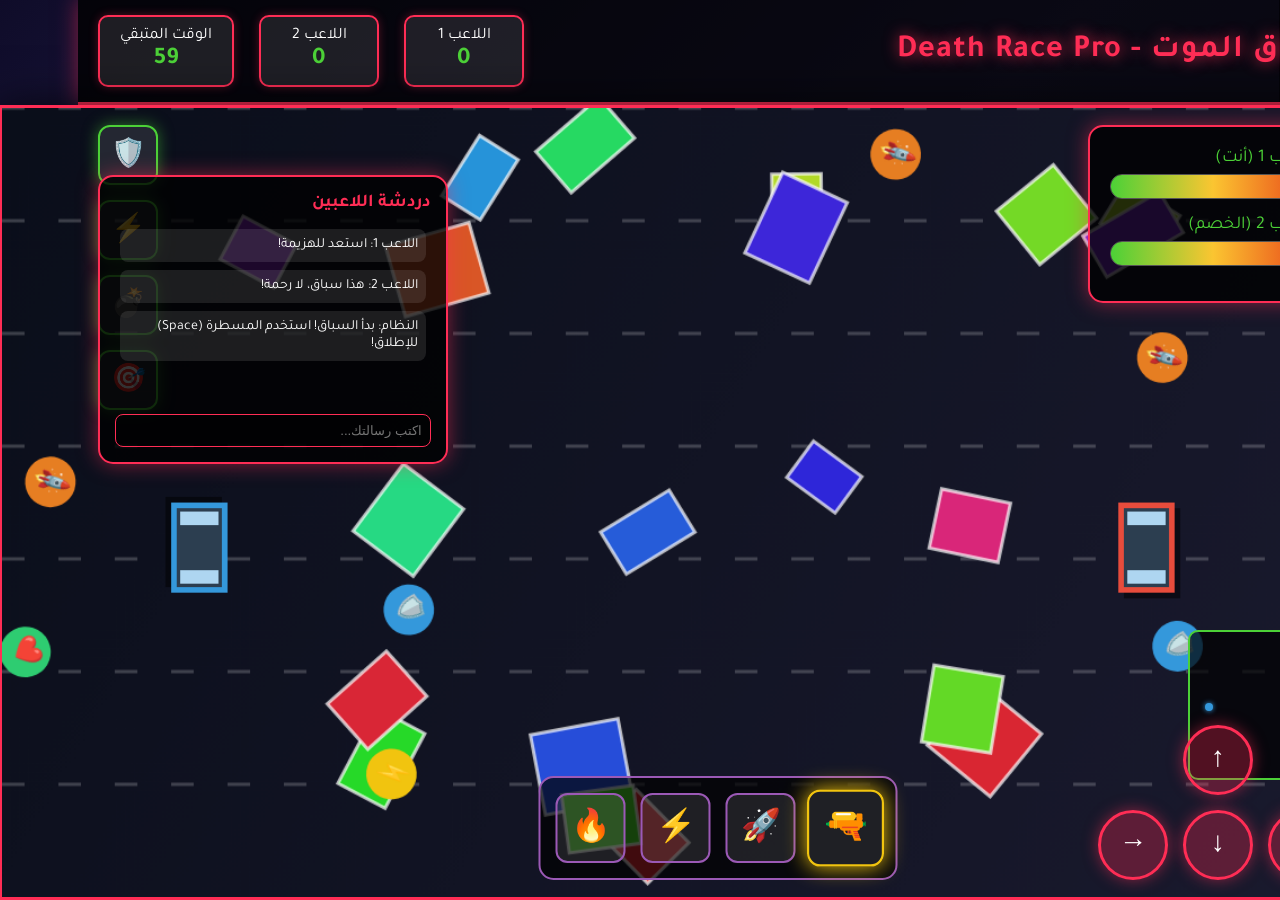
==== index.html @ e4dcbdc9 "Rename ndex.html to index.html" ====
<!DOCTYPE html>
<html lang="ar">
<head>
    <meta charset="UTF-8">
    <meta name="viewport" content="width=device-width, initial-scale=1.0">
    <title>سباق الموت - Death Race Pro</title>
    <link href="https://fonts.font.im/css2?family=Tajawal:wght@400;700&display=swap" rel="stylesheet">
    <style>
        * {
            margin: 0;
            padding: 0;
            box-sizing: border-box;
            direction: rtl;
        }
        
        body {
            font-family: 'Tajawal', sans-serif;
            background: linear-gradient(135deg, #0f0c29, #302b63, #24243e);
            color: #fff;
            overflow: hidden;
            height: 100vh;
            display: flex;
            flex-direction: column;
            user-select: none; /* لمنع تحديد النصوص أثناء اللعب */
        }
        
        .header {
            background: rgba(0, 0, 0, 0.8);
            padding: 15px 20px;
            display: flex;
            justify-content: space-between;
            align-items: center;
            border-bottom: 3px solid #ff2d55;
            box-shadow: 0 0 20px rgba(255, 45, 85, 0.5);
        }
        
        .logo {
            font-size: 32px;
            font-weight: bold;
            color: #ff2d55;
            text-shadow: 0 0 15px rgba(255, 45, 85, 0.8);
            letter-spacing: 1px;
        }
        
        .stats {
            display: flex;
            gap: 25px;
        }
        
        .stat-box {
            background: rgba(255, 255, 255, 0.1);
            padding: 10px 20px;
            border-radius: 10px;
            border: 2px solid #ff2d55;
            box-shadow: 0 0 10px rgba(255, 45, 85, 0.3);
            min-width: 120px;
            text-align: center;
        }
        
        .stat-value {
            font-size: 24px;
            font-weight: bold;
            color: #4cd137;
        }
        
        .game-container {
            display: flex;
            flex: 1;
            position: relative;
        }
        
        #gameCanvas {
            background: #0a0e1a;
            display: block;
            margin: 0 auto;
            box-shadow: 0 0 40px rgba(0, 0, 0, 0.7);
            border: 3px solid #ff2d55;
        }
        
        .controls {
            position: absolute;
            bottom: 20px;
            right: 20px;
            display: flex;
            gap: 15px;
            flex-direction: column;
            z-index: 10;
        }
        
        .control-row {
            display: flex;
            gap: 15px;
            justify-content: center;
        }
        
        .control-btn {
            width: 70px;
            height: 70px;
            border-radius: 50%;
            background: rgba(255, 45, 85, 0.3);
            border: 3px solid #ff2d55;
            color: white;
            font-size: 28px;
            display: flex;
            align-items: center;
            justify-content: center;
            cursor: pointer;
            transition: all 0.2s;
            box-shadow: 0 0 15px rgba(255, 45, 85, 0.5);
        }
        
        .control-btn:active, .control-btn.active {
            transform: scale(0.9);
            background: rgba(255, 45, 85, 0.6);
            box-shadow: 0 0 20px #ff2d55;
        }
        
        .power-ups {
            position: absolute;
            top: 20px;
            left: 20px;
            display: flex;
            flex-direction: column;
            gap: 15px;
        }
        
        .power-up-item {
            width: 60px;
            height: 60px;
            border-radius: 12px;
            background: rgba(255, 255, 255, 0.1);
            border: 2px solid #4cd137;
            display: flex;
            align-items: center;
            justify-content: center;
            font-size: 28px;
            box-shadow: 0 0 15px rgba(76, 209, 55, 0.5);
        }
        
        .chat {
            position: absolute;
            top: 70px;
            left: 20px;
            width: 350px;
            background: rgba(0, 0, 0, 0.8);
            border-radius: 15px;
            border: 2px solid #ff2d55;
            padding: 15px;
            box-shadow: 0 0 20px rgba(255, 45, 85, 0.5);
        }
        
        .chat-header {
            font-weight: bold;
            margin-bottom: 10px;
            color: #ff2d55;
            font-size: 18px;
        }
        
        .messages {
            height: 180px;
            overflow-y: auto;
            padding: 5px;
        }
        
        .message {
            margin-bottom: 8px;
            padding: 8px;
            background: rgba(255, 255, 255, 0.1);
            border-radius: 8px;
            font-size: 14px;
        }
        
        .hud {
            position: absolute;
            top: 20px;
            right: 20px;
            background: rgba(0, 0, 0, 0.8);
            border: 2px solid #ff2d55;
            border-radius: 15px;
            padding: 20px;
            width: 250px;
            box-shadow: 0 0 20px rgba(255, 45, 85, 0.5);
        }
        
        .player-hud {
            margin-bottom: 15px;
        }
        
        .player-name {
            font-size: 18px;
            margin-bottom: 5px;
            color: #4cd137;
        }
        
        .health-bar {
            width: 100%;
            height: 25px;
            background: #333;
            border-radius: 12px;
            overflow: hidden;
            margin-top: 5px;
            border: 1px solid #555;
        }
        
        .health-fill {
            height: 100%;
            background: linear-gradient(90deg, #4cd137, #fbc531, #e84118);
            transition: width 0.4s;
        }
        
        .weapon-selector {
            position: absolute;
            bottom: 20px;
            left: 50%;
            transform: translateX(-50%);
            display: flex;
            gap: 15px;
            background: rgba(0, 0, 0, 0.7);
            padding: 15px;
            border-radius: 15px;
            border: 2px solid #9b59b6;
        }
        
        .weapon-option {
            width: 70px;
            height: 70px;
            border-radius: 12px;
            background: rgba(255, 255, 255, 0.1);
            border: 2px solid #9b59b6;
            display: flex;
            align-items: center;
            justify-content: center;
            font-size: 32px;
            cursor: pointer;
            transition: all 0.3s;
        }
        
        .weapon-option.active {
            border-color: #f1c40f;
            box-shadow: 0 0 20px #f1c40f;
            transform: scale(1.1);
        }
        
        .weapon-option:hover {
            background: rgba(155, 89, 182, 0.3);
        }
        
        .game-over {
            position: absolute;
            top: 0;
            left: 0;
            width: 100%;
            height: 100%;
            background: rgba(0, 0, 0, 0.9);
            display: flex;
            flex-direction: column;
            align-items: center;
            justify-content: center;
            z-index: 100;
            display: none;
        }
        
        .game-over h2 {
            font-size: 60px;
            color: #ff2d55;
            margin-bottom: 20px;
            text-shadow: 0 0 20px rgba(255, 45, 85, 0.8);
        }
        
        .final-stats {
            background: rgba(255, 255, 255, 0.1);
            padding: 20px;
            border-radius: 15px;
            margin-bottom: 30px;
            text-align: center;
            border: 2px solid #ff2d55;
        }
        
        .restart-btn {
            padding: 18px 40px;
            background: linear-gradient(45deg, #ff2d55, #ff6b9d);
            border: none;
            border-radius: 12px;
            color: white;
            font-size: 20px;
            font-weight: bold;
            cursor: pointer;
            transition: all 0.3s;
            box-shadow: 0 0 20px rgba(255, 45, 85, 0.7);
        }
        
        .restart-btn:hover {
            transform: scale(1.05);
            box-shadow: 0 0 30px rgba(255, 45, 85, 1);
        }
        
        .minimap {
            position: absolute;
            bottom: 120px;
            right: 20px;
            width: 150px;
            height: 150px;
            background: rgba(0, 0, 0, 0.7);
            border: 2px solid #4cd137;
            border-radius: 10px;
            overflow: hidden;
        }
        
        .minimap-player {
            position: absolute;
            width: 8px;
            height: 8px;
            border-radius: 50%;
            transform: translate(-50%, -50%);
        }
        
        .player1-minimap {
            background: #3498db;
            box-shadow: 0 0 5px #3498db;
        }
        
        .player2-minimap {
            background: #e74c3c;
            box-shadow: 0 0 5px #e74c3c;
        }
        
        .notification {
            position: absolute;
            top: 50%;
            left: 50%;
            transform: translate(-50%, -50%);
            background: rgba(0, 0, 0, 0.8);
            padding: 20px 40px;
            border-radius: 15px;
            border: 2px solid #4cd137;
            font-size: 24px;
            color: #4cd137;
            display: none;
            z-index: 50;
            box-shadow: 0 0 30px rgba(76, 209, 55, 0.7);
        }
    </style>
</head>
<body>
    <div class="header">
        <div class="logo">سباق الموت - Death Race Pro</div>
        <div class="stats">
            <div class="stat-box">
                <div>اللاعب 1</div>
                <div class="stat-value" id="player1Score">0</div>
            </div>
            <div class="stat-box">
                <div>اللاعب 2</div>
                <div class="stat-value" id="player2Score">0</div>
            </div>
            <div class="stat-box">
                <div>الوقت المتبقي</div>
                <div class="stat-value" id="timer">60</div>
            </div>
        </div>
    </div>
    
    <div class="game-container">
        <canvas id="gameCanvas" width="1200" height="700"></canvas>
        
        <div class="controls">
            <div class="control-row">
                <div class="control-btn" id="upBtn">↑</div>
            </div>
            <div class="control-row">
                <div class="control-btn" id="leftBtn">←</div>
                <div class="control-btn" id="downBtn">↓</div>
                <div class="control-btn" id="rightBtn">→</div>
            </div>
        </div>
        
        <div class="power-ups">
            <div class="power-up-item">🛡️</div>
            <div class="power-up-item">⚡</div>
            <div class="power-up-item">💣</div>
            <div class="power-up-item">🎯</div>
        </div>
        
        <div class="chat">
            <div class="chat-header">دردشة اللاعبين</div>
            <div class="messages" id="chatMessages">
                <div class="message">اللاعب 1: استعد للهزيمة!</div>
                <div class="message">اللاعب 2: هذا سباق، لا رحمة!</div>
                <div class="message">النظام: بدأ السباق! استخدم المسطرة (Space) للإطلاق!</div>
            </div>
            <input type="text" id="chatInput" placeholder="اكتب رسالتك..." style="width: 100%; padding: 8px; margin-top: 10px; border-radius: 8px; border: 1px solid #ff2d55; background: rgba(0,0,0,0.5); color: white;">
        </div>
        
        <div class="hud">
            <div class="player-hud">
                <div class="player-name">اللاعب 1 (أنت)</div>
                <div class="health-bar">
                    <div class="health-fill" id="player1Health" style="width: 100%;"></div>
                </div>
            </div>
            <div class="player-hud">
                <div class="player-name">اللاعب 2 (الخصم)</div>
                <div class="health-bar">
                    <div class="health-fill" id="player2Health" style="width: 100%;"></div>
                </div>
            </div>
        </div>
        
        <div class="minimap">
            <div class="minimap-player player1-minimap" id="minimapPlayer1"></div>
            <div class="minimap-player player2-minimap" id="minimapPlayer2"></div>
        </div>
        
        <div class="weapon-selector">
            <div class="weapon-option active" data-weapon="machinegun" title="رشاش">🔫</div>
            <div class="weapon-option" data-weapon="missile" title="صاروخ">🚀</div>
            <div class="weapon-option" data-weapon="laser" title="ليزر">⚡</div>
            <div class="weapon-option" data-weapon="flamethrower" title="قاذف لهب">🔥</div>
        </div>
        
        <div class="game-over" id="gameOverScreen">
            <h2 id="winnerText">انتهى السباق!</h2>
            <div class="final-stats">
                <p>النتيجة النهائية: <span id="finalScore">0-0</span></p>
            </div>
            <button class="restart-btn" id="restartBtn">إعادة اللعبة</button>
        </div>
        
        <div class="notification" id="notification"></div>
    </div>

    <script>
        // Game variables
        const canvas = document.getElementById('gameCanvas');
        const ctx = canvas.getContext('2d');
        const player1ScoreEl = document.getElementById('player1Score');
        const player2ScoreEl = document.getElementById('player2Score');
        const timerEl = document.getElementById('timer');
        const player1HealthEl = document.getElementById('player1Health');
        const player2HealthEl = document.getElementById('player2Health');
        const gameOverScreen = document.getElementById('gameOverScreen');
        const winnerText = document.getElementById('winnerText');
        const finalScore = document.getElementById('finalScore');
        const restartBtn = document.getElementById('restartBtn');
        const notification = document.getElementById('notification');
        const chatInput = document.getElementById('chatInput');
        
        // Minimap elements
        const minimapPlayer1 = document.getElementById('minimapPlayer1');
        const minimapPlayer2 = document.getElementById('minimapPlayer2');
        
        // Game state
        let gameRunning = true;
        let gameTime = 60;
        let keys = {};
        
        let player1 = {
            x: 150,
            y: 350,
            width: 50,
            height: 80,
            speed: 6,
            health: 100,
            score: 0,
            color: '#3498db',
            angle: 0,
            weapons: ['machinegun', 'missile', 'laser', 'flamethrower'],
            currentWeapon: 'machinegun',
            armor: 0,
            shield: false,
            lastShot: 0
        };
        
        let player2 = {
            x: 1000,
            y: 350,
            width: 50,
            height: 80,
            speed: 5,
            health: 100,
            score: 0,
            color: '#e74c3c',
            angle: Math.PI,
            weapons: ['machinegun', 'laser'],
            currentWeapon: 'machinegun',
            armor: 0,
            shield: false,
            lastShot: 0
        };
        
        let obstacles = [];
        let powerUps = [];
        let weapons = [];
        let explosions = [];
        let particles = [];
        
        // Initialize game
        function initGame() {
            // Create obstacles
            for (let i = 0; i < 20; i++) {
                obstacles.push({
                    x: 200 + Math.random() * (canvas.width - 400),
                    y: Math.random() * (canvas.height - 60),
                    width: 40 + Math.random() * 40,
                    height: 40 + Math.random() * 40,
                    color: `hsl(${Math.random() * 360}, 70%, 50%)`,
                    rotation: 0,
                    spinSpeed: (Math.random() - 0.5) * 0.1
                });
            }
            
            // Create power-ups
            for (let i = 0; i < 8; i++) {
                powerUps.push({
                    x: Math.random() * (canvas.width - 40),
                    y: Math.random() * (canvas.height - 40),
                    width: 40,
                    height: 40,
                    type: ['health', 'speed', 'shield', 'weapon', 'armor', 'boost'][Math.floor(Math.random() * 6)],
                    rotation: 0,
                    pulse: 0
                });
            }
            
            // Set power-ups colors based on type
            powerUps.forEach(pu => {
                const colors = { 
                    health: '#2ecc71', speed: '#f1c40f', shield: '#3498db', 
                    weapon: '#9b59b6', armor: '#7f8c8d', boost: '#e67e22'
                };
                pu.color = colors[pu.type];
            });
            
            // Start game timer
            const timer = setInterval(() => {
                if (!gameRunning) {
                    clearInterval(timer);
                    return;
                }
                
                gameTime--;
                timerEl.textContent = gameTime;
                
                if (gameTime <= 0) {
                    endGame();
                }
            }, 1000);
            
            gameLoop();
        }
        
        function drawCar(car) {
            ctx.save();
            ctx.translate(car.x + car.width/2, car.y + car.height/2);
            ctx.rotate(car.angle);
            
            // Car shadow
            ctx.fillStyle = 'rgba(0, 0, 0, 0.5)';
            ctx.fillRect(-car.width/2 - 5, -car.height/2 - 5, car.width, car.height);
            
            // Car body
            ctx.fillStyle = car.color;
            ctx.fillRect(-car.width/2, -car.height/2, car.width, car.height);
            
            // Car details
            ctx.fillStyle = '#2c3e50';
            ctx.fillRect(-car.width/2 + 5, -car.height/2 + 5, car.width - 10, car.height - 10);
            
            // Windows
            ctx.fillStyle = '#aed6f1';
            ctx.fillRect(-car.width/2 + 8, -car.height/2 + 8, car.width - 16, 12);
            ctx.fillRect(-car.width/2 + 8, car.height/2 - 20, car.width - 16, 12);
            
            // Shield effect
            if (car.shield) {
                ctx.strokeStyle = 'rgba(52, 152, 219, 0.8)';
                ctx.lineWidth = 4;
                ctx.beginPath();
                ctx.arc(0, 0, car.height * 0.7, 0, Math.PI * 2);
                ctx.stroke();
            }
            
            ctx.restore();
        }
        
        function drawObstacle(obs) {
            ctx.save();
            ctx.translate(obs.x + obs.width/2, obs.y + obs.height/2);
            ctx.rotate(obs.rotation);
            ctx.fillStyle = obs.color;
            ctx.fillRect(-obs.width/2, -obs.height/2, obs.width, obs.height);
            ctx.strokeStyle = 'rgba(255, 255, 255, 0.7)';
            ctx.lineWidth = 3;
            ctx.strokeRect(-obs.width/2, -obs.height/2, obs.width, obs.height);
            ctx.restore();
            obs.rotation += obs.spinSpeed;
        }
        
        function drawPowerUp(pu) {
            ctx.save();
            ctx.translate(pu.x + pu.width/2, pu.y + pu.height/2);
            ctx.rotate(pu.rotation);
            pu.rotation += 0.05;
            
            const pulseScale = 1 + Math.sin(pu.pulse) * 0.15;
            pu.pulse += 0.1;
            ctx.scale(pulseScale, pulseScale);
            
            ctx.fillStyle = pu.color;
            ctx.beginPath();
            ctx.arc(0, 0, pu.width/2, 0, Math.PI * 2);
            ctx.fill();
            
            ctx.font = '20px Arial';
            ctx.textAlign = 'center';
            ctx.textBaseline = 'middle';
            ctx.fillStyle = 'white';
            
            const icons = {
                health: '❤️', speed: '⚡', shield: '🛡️', 
                weapon: '🔫', armor: '🛡', boost: '🚀'
            };
            ctx.fillText(icons[pu.type], 0, 0);
            
            ctx.restore();
        }
        
        function drawWeapon(wep) {
            ctx.fillStyle = wep.color;
            ctx.fillRect(wep.x, wep.y, wep.width, wep.height);
            ctx.shadowColor = wep.color;
            ctx.shadowBlur = 10;
            ctx.fillRect(wep.x, wep.y, wep.width, wep.height);
            ctx.shadowBlur = 0;
        }
        
        function drawExplosion(exp) {
            ctx.fillStyle = exp.color;
            ctx.globalAlpha = exp.alpha;
            ctx.beginPath();
            ctx.arc(exp.x, exp.y, exp.radius, 0, Math.PI * 2);
            ctx.fill();
            ctx.globalAlpha = 1;
        }
        
        function drawParticle(p) {
            ctx.fillStyle = p.color;
            ctx.globalAlpha = p.alpha;
            ctx.beginPath();
            ctx.arc(p.x, p.y, p.size, 0, Math.PI * 2);
            ctx.fill();
            ctx.globalAlpha = 1;
        }
        
        function drawBackground() {
            const gradient = ctx.createLinearGradient(0, 0, canvas.width, canvas.height);
            gradient.addColorStop(0, '#0a0e1a');
            gradient.addColorStop(1, '#1a1a2e');
            ctx.fillStyle = gradient;
            ctx.fillRect(0, 0, canvas.width, canvas.height);
            
            ctx.strokeStyle = 'rgba(255, 255, 255, 0.2)';
            ctx.lineWidth = 3;
            ctx.setLineDash([20, 30]);
            for (let y = 0; y < canvas.height; y += 100) {
                ctx.beginPath();
                ctx.moveTo(0, y);
                ctx.lineTo(canvas.width, y);
                ctx.stroke();
            }
            ctx.setLineDash([]);
        }
        
        function update() {
            if (!gameRunning) return;
            
            // Player 1 Movement
            if (keys['ArrowUp'] && player1.y > 0) player1.y -= player1.speed;
            if (keys['ArrowDown'] && player1.y < canvas.height - player1.height) player1.y += player1.speed;
            if (keys['ArrowLeft'] && player1.x > 0) {
                player1.x -= player1.speed;
                player1.angle = -Math.PI / 2;
            }
            if (keys['ArrowRight'] && player1.x < canvas.width - player1.width) {
                player1.x += player1.speed;
                player1.angle = Math.PI / 2;
            }
            // Reset angle if moving vertically
            if ((keys['ArrowUp'] || keys['ArrowDown']) && !keys['ArrowLeft'] && !keys['ArrowRight']) {
                player1.angle = keys['ArrowDown'] ? Math.PI : 0;
            }
            
            // Player 2 (Simple AI)
            if (Math.random() > 0.6) {
                if (player2.y < player1.y && player2.y < canvas.height - player2.height) { player2.y += player2.speed; player2.angle = Math.PI; }
                else if (player2.y > player1.y && player2.y > 0) { player2.y -= player2.speed; player2.angle = 0; }
            }
            if (Math.random() > 0.7) {
                if (player2.x < player1.x && player2.x < canvas.width - player2.width) player2.x += player2.speed;
                else if (player2.x > player1.x && player2.x > 0) player2.x -= player2.speed;
            }
            
            // AI Shooting
            if (Math.random() > 0.96) shoot(player2, player1);
            
            // Check Obstacles
            for (const obs of obstacles) {
                if (checkCollision(player1, obs)) {
                    player1.health -= 0.5;
                    createExplosion(player1.x + player1.width/2, player1.y + player1.height/2, '#e74c3c');
                }
                if (checkCollision(player2, obs)) {
                    player2.health -= 0.5;
                }
            }
            
            // Power-ups collection
            for (let i = powerUps.length - 1; i >= 0; i--) {
                const pu = powerUps[i];
                if (checkCollision(player1, pu)) {
                    applyPowerUp(player1, pu);
                    showNotification(`حصلت على ${pu.type}!`);
                    powerUps.splice(i, 1);
                } else if (checkCollision(player2, pu)) {
                    applyPowerUp(player2, pu);
                    powerUps.splice(i, 1);
                }
            }
            
            // Weapons Update
            for (let i = weapons.length - 1; i >= 0; i--) {
                const wep = weapons[i];
                wep.x += wep.speedX;
                wep.y += wep.speedY;
                
                if (wep.x < 0 || wep.x > canvas.width || wep.y < 0 || wep.y > canvas.height) {
                    weapons.splice(i, 1);
                    continue;
                }
                
                // التأكد من أن اللاعب لا يضرب نفسه
                if (wep.owner !== player1 && checkCollisionWeapon(wep, player1)) {
                    if (!player1.shield) player1.health -= wep.damage;
                    createExplosion(wep.x, wep.y, '#f39c12');
                    weapons.splice(i, 1);
                    continue;
                }
                
                if (wep.owner !== player2 && checkCollisionWeapon(wep, player2)) {
                    if (!player2.shield) player2.health -= wep.damage;
                    createExplosion(wep.x, wep.y, '#f39c12');
                    player1.score += 10;
                    weapons.splice(i, 1);
                    continue;
                }
            }
            
            // Update Explosions & Particles
            for (let i = explosions.length - 1; i >= 0; i--) {
                explosions[i].radius += 1.5;
                explosions[i].alpha -= 0.05;
                if (explosions[i].alpha <= 0) explosions.splice(i, 1);
            }
            
            for (let i = particles.length - 1; i >= 0; i--) {
                particles[i].x += particles[i].vx;
                particles[i].y += particles[i].vy;
                particles[i].alpha -= 0.03;
                if (particles[i].alpha <= 0) particles.splice(i, 1);
            }
            
            // Update UI
            player1ScoreEl.textContent = player1.score;
            player2ScoreEl.textContent = player2.score;
            
            // حماية من نزول الدم تحت الصفر
            player1HealthEl.style.width = `${Math.max(0, player1.health)}%`;
            player2HealthEl.style.width = `${Math.max(0, player2.health)}%`;
            
            // Minimap Update
            minimapPlayer1.style.left = `${(player1.x / canvas.width) * 150}px`;
            minimapPlayer1.style.top = `${(player1.y / canvas.height) * 150}px`;
            minimapPlayer2.style.left = `${(player2.x / canvas.width) * 150}px`;
            minimapPlayer2.style.top = `${(player2.y / canvas.height) * 150}px`;
            
            if (player1.health <= 0 || player2.health <= 0) endGame();
        }
        
        function checkCollision(obj1, obj2) {
            return obj1.x < obj2.x + obj2.width &&
                   obj1.x + obj1.width > obj2.x &&
                   obj1.y < obj2.y + obj2.height &&
                   obj1.y + obj1.height > obj2.y;
        }

        function checkCollisionWeapon(wep, player) {
            return wep.x < player.x + player.width &&
                   wep.x + wep.width > player.x &&
                   wep.y < player.y + player.height &&
                   wep.y + wep.height > player.y;
        }
        
        function applyPowerUp(player, powerUp) {
            switch(powerUp.type) {
                case 'health': player.health = Math.min(100, player.health + 30); break;
                case 'speed': 
                    player.speed += 3; 
                    setTimeout(() => player.speed -= 3, 5000); 
                    break;
                case 'shield': 
                    player.shield = true; 
                    setTimeout(() => player.shield = false, 8000); 
                    break;
            }
        }
        
        function createExplosion(x, y, color) {
            explosions.push({ x, y, radius: 5, alpha: 1, color });
            for (let i = 0; i < 20; i++) {
                particles.push({
                    x, y, size: Math.random() * 4 + 2, color,
                    vx: (Math.random() - 0.5) * 10, vy: (Math.random() - 0.5) * 10, alpha: 1
                });
            }
        }
        
        function shoot(player, target) {
            if (Date.now() - player.lastShot < 250) return; 
            player.lastShot = Date.now();
            
            // تم تحويل const إلى let لإصلاح الخطأ
            let speed = 15; 
            let damage = 10;
            let color = player.color;
            
            switch(player.currentWeapon) {
                case 'missile': speed = 8; damage = 30; color = '#9b59b6'; break;
                case 'laser': speed = 20; damage = 15; color = '#f1c40f'; break;
                case 'flamethrower': speed = 12; damage = 5; color = '#e67e22'; break;
            }
            
            const angle = Math.atan2(
                target.y + target.height/2 - (player.y + player.height/2),
                target.x + target.width/2 - (player.x + player.width/2)
            );
            
            weapons.push({
                x: player.x + player.width/2,
                y: player.y + player.height/2,
                width: 10, height: 10,
                speedX: Math.cos(angle) * speed,
                speedY: Math.sin(angle) * speed,
                damage: damage, color: color,
                owner: player // إضافة المالك لتجنب الضرر الذاتي
            });
        }
        
        function showNotification(text) {
            notification.textContent = text;
            notification.style.display = 'block';
            setTimeout(() => notification.style.display = 'none', 2000);
        }
        
        function draw() {
            drawBackground();
            obstacles.forEach(drawObstacle);
            powerUps.forEach(drawPowerUp);
            drawCar(player1);
            drawCar(player2);
            weapons.forEach(drawWeapon);
            explosions.forEach(drawExplosion);
            particles.forEach(drawParticle);
        }
        
        function gameLoop() {
            update();
            draw();
            if (gameRunning) requestAnimationFrame(gameLoop);
        }
        
        function endGame() {
            gameRunning = false;
            let resultTxt = "";
            if (player1.health <= 0 && player2.health <= 0) resultTxt = "تعادل!";
            else if (player1.health <= 0) resultTxt = "اللاعب 2 (الخصم) فاز!";
            else if (player2.health <= 0) resultTxt = "أنت فزت!";
            else resultTxt = player1.score > player2.score ? "أنت فزت بالنقاط!" : "الخصم فاز بالنقاط!";
            
            winnerText.textContent = resultTxt;
            finalScore.textContent = `${player1.score} - ${player2.score}`;
            gameOverScreen.style.display = 'flex';
        }
        
        // --- إعدادات التحكم ---
        window.addEventListener('keydown', (e) => {
            keys[e.key] = true;
            if (e.key === ' ' && gameRunning) shoot(player1, player2);
        });
        window.addEventListener('keyup', (e) => keys[e.key] = false);
        
        // دالة مساعدة لربط أزرار الشاشة باللمس والماوس
        const bindButton = (btnId, keyName) => {
            const btn = document.getElementById(btnId);
            // للموبايل (لمس)
            btn.addEventListener('touchstart', (e) => { e.preventDefault(); keys[keyName] = true; btn.classList.add('active'); });
            btn.addEventListener('touchend', (e) => { e.preventDefault(); keys[keyName] = false; btn.classList.remove('active'); });
            // للكمبيوتر (ماوس)
            btn.addEventListener('mousedown', () => { keys[keyName] = true; btn.classList.add('active'); });
            btn.addEventListener('mouseup', () => { keys[keyName] = false; btn.classList.remove('active'); });
            btn.addEventListener('mouseleave', () => { keys[keyName] = false; btn.classList.remove('active'); });
        };
        
        bindButton('upBtn', 'ArrowUp');
        bindButton('downBtn', 'ArrowDown');
        bindButton('leftBtn', 'ArrowLeft');
        bindButton('rightBtn', 'ArrowRight');
        
        // Weapon selection
        document.querySelectorAll('.weapon-option').forEach(btn => {
            btn.addEventListener('click', () => {
                document.querySelectorAll('.weapon-option').forEach(b => b.classList.remove('active'));
                btn.classList.add('active');
                player1.currentWeapon = btn.dataset.weapon;
            });
        });
        
        // Chat functionality
        chatInput.addEventListener('keypress', (e) => {
            if (e.key === 'Enter' && chatInput.value.trim() !== '') {
                const msgs = document.getElementById('chatMessages');
                const div = document.createElement('div');
                div.className = 'message';
                div.textContent = `أنت: ${chatInput.value.trim()}`;
                msgs.appendChild(div);
                msgs.scrollTop = msgs.scrollHeight;
                chatInput.value = '';
            }
        });
        
        restartBtn.addEventListener('click', () => location.reload());
        
        initGame();
    </script>
</body>
</html>
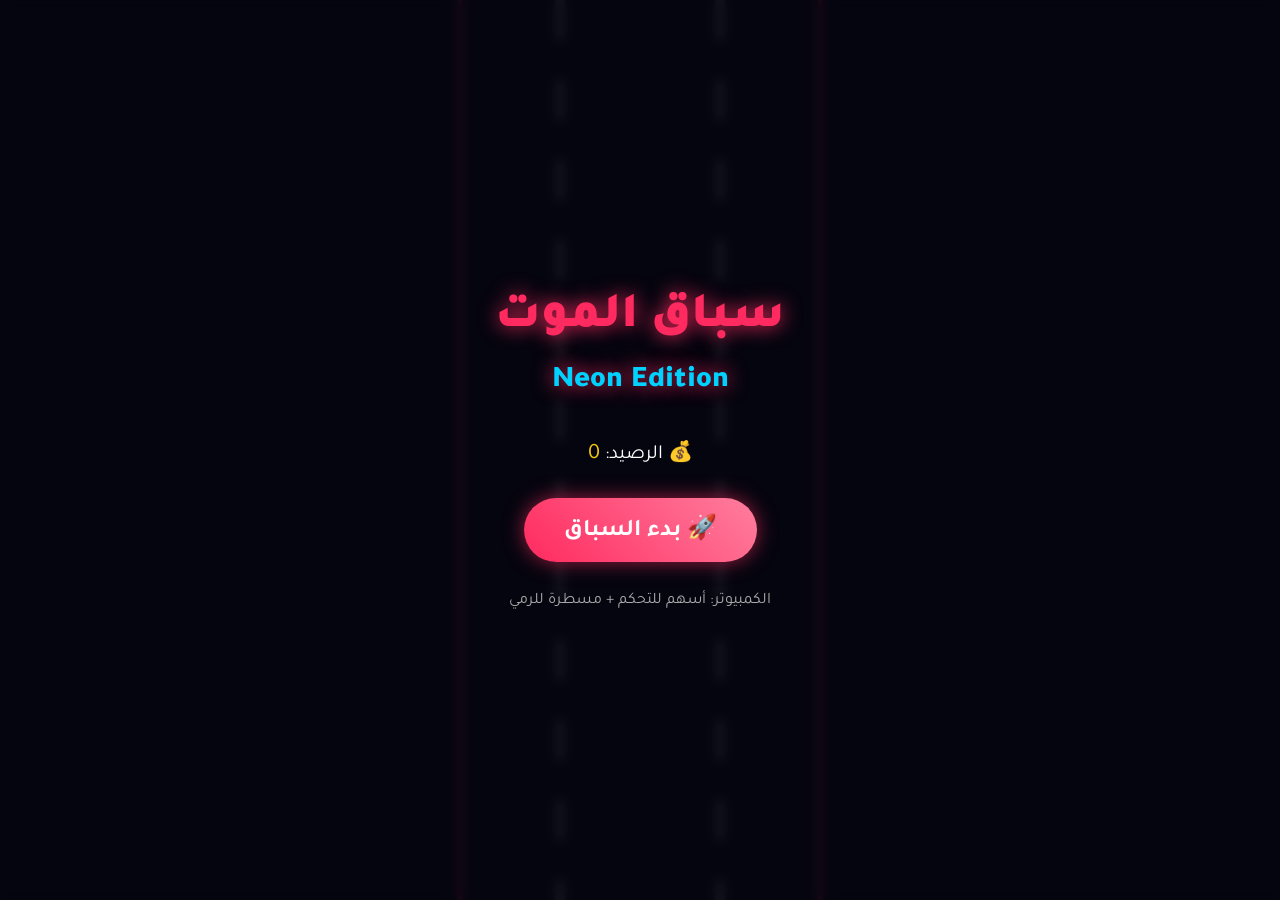
==== commit c6b6227d: "Update index.html" ====
--- a/index.html
+++ b/index.html
@@ -2,944 +2,429 @@
 <html lang="ar">
 <head>
     <meta charset="UTF-8">
-    <meta name="viewport" content="width=device-width, initial-scale=1.0">
-    <title>سباق الموت - Death Race Pro</title>
-    <link href="https://fonts.font.im/css2?family=Tajawal:wght@400;700&display=swap" rel="stylesheet">
+    <meta name="viewport" content="width=device-width, initial-scale=1.0, maximum-scale=1.0, user-scalable=no">
+    <title>Death Race Pro - Neon Edition</title>
+    <link href="https://fonts.font.im/css2?family=Tajawal:wght@400;700;900&display=swap" rel="stylesheet">
     <style>
-        * {
-            margin: 0;
-            padding: 0;
-            box-sizing: border-box;
-            direction: rtl;
-        }
-        
-        body {
-            font-family: 'Tajawal', sans-serif;
-            background: linear-gradient(135deg, #0f0c29, #302b63, #24243e);
-            color: #fff;
-            overflow: hidden;
-            height: 100vh;
-            display: flex;
-            flex-direction: column;
-            user-select: none; /* لمنع تحديد النصوص أثناء اللعب */
-        }
-        
-        .header {
-            background: rgba(0, 0, 0, 0.8);
-            padding: 15px 20px;
-            display: flex;
-            justify-content: space-between;
-            align-items: center;
-            border-bottom: 3px solid #ff2d55;
-            box-shadow: 0 0 20px rgba(255, 45, 85, 0.5);
-        }
-        
-        .logo {
-            font-size: 32px;
-            font-weight: bold;
-            color: #ff2d55;
-            text-shadow: 0 0 15px rgba(255, 45, 85, 0.8);
-            letter-spacing: 1px;
-        }
-        
-        .stats {
-            display: flex;
-            gap: 25px;
-        }
-        
-        .stat-box {
-            background: rgba(255, 255, 255, 0.1);
-            padding: 10px 20px;
-            border-radius: 10px;
-            border: 2px solid #ff2d55;
-            box-shadow: 0 0 10px rgba(255, 45, 85, 0.3);
-            min-width: 120px;
-            text-align: center;
-        }
-        
-        .stat-value {
-            font-size: 24px;
-            font-weight: bold;
-            color: #4cd137;
-        }
-        
-        .game-container {
-            display: flex;
-            flex: 1;
-            position: relative;
-        }
-        
-        #gameCanvas {
-            background: #0a0e1a;
-            display: block;
-            margin: 0 auto;
-            box-shadow: 0 0 40px rgba(0, 0, 0, 0.7);
-            border: 3px solid #ff2d55;
-        }
-        
-        .controls {
-            position: absolute;
-            bottom: 20px;
-            right: 20px;
-            display: flex;
-            gap: 15px;
-            flex-direction: column;
-            z-index: 10;
-        }
-        
-        .control-row {
-            display: flex;
-            gap: 15px;
-            justify-content: center;
-        }
-        
-        .control-btn {
-            width: 70px;
-            height: 70px;
-            border-radius: 50%;
-            background: rgba(255, 45, 85, 0.3);
-            border: 3px solid #ff2d55;
-            color: white;
-            font-size: 28px;
-            display: flex;
-            align-items: center;
-            justify-content: center;
-            cursor: pointer;
-            transition: all 0.2s;
-            box-shadow: 0 0 15px rgba(255, 45, 85, 0.5);
-        }
-        
-        .control-btn:active, .control-btn.active {
-            transform: scale(0.9);
-            background: rgba(255, 45, 85, 0.6);
-            box-shadow: 0 0 20px #ff2d55;
-        }
-        
-        .power-ups {
-            position: absolute;
-            top: 20px;
-            left: 20px;
-            display: flex;
-            flex-direction: column;
-            gap: 15px;
-        }
-        
-        .power-up-item {
-            width: 60px;
-            height: 60px;
-            border-radius: 12px;
-            background: rgba(255, 255, 255, 0.1);
-            border: 2px solid #4cd137;
-            display: flex;
-            align-items: center;
-            justify-content: center;
-            font-size: 28px;
-            box-shadow: 0 0 15px rgba(76, 209, 55, 0.5);
-        }
-        
-        .chat {
-            position: absolute;
-            top: 70px;
-            left: 20px;
-            width: 350px;
-            background: rgba(0, 0, 0, 0.8);
-            border-radius: 15px;
-            border: 2px solid #ff2d55;
-            padding: 15px;
-            box-shadow: 0 0 20px rgba(255, 45, 85, 0.5);
-        }
-        
-        .chat-header {
-            font-weight: bold;
-            margin-bottom: 10px;
-            color: #ff2d55;
-            font-size: 18px;
-        }
-        
-        .messages {
-            height: 180px;
-            overflow-y: auto;
-            padding: 5px;
-        }
-        
-        .message {
-            margin-bottom: 8px;
-            padding: 8px;
-            background: rgba(255, 255, 255, 0.1);
-            border-radius: 8px;
-            font-size: 14px;
-        }
-        
+        * { margin: 0; padding: 0; box-sizing: border-box; font-family: 'Tajawal', sans-serif; user-select: none; }
+        body { background-color: #050510; color: white; overflow: hidden; touch-action: none; }
+        
+        #gameCanvas { display: block; width: 100vw; height: 100vh; }
+        
+        /* واجهة المستخدم (HUD) */
         .hud {
-            position: absolute;
-            top: 20px;
-            right: 20px;
-            background: rgba(0, 0, 0, 0.8);
-            border: 2px solid #ff2d55;
-            border-radius: 15px;
-            padding: 20px;
-            width: 250px;
-            box-shadow: 0 0 20px rgba(255, 45, 85, 0.5);
-        }
-        
-        .player-hud {
-            margin-bottom: 15px;
-        }
-        
-        .player-name {
-            font-size: 18px;
-            margin-bottom: 5px;
-            color: #4cd137;
-        }
-        
-        .health-bar {
-            width: 100%;
-            height: 25px;
-            background: #333;
-            border-radius: 12px;
-            overflow: hidden;
-            margin-top: 5px;
-            border: 1px solid #555;
-        }
-        
-        .health-fill {
-            height: 100%;
-            background: linear-gradient(90deg, #4cd137, #fbc531, #e84118);
-            transition: width 0.4s;
-        }
-        
-        .weapon-selector {
-            position: absolute;
-            bottom: 20px;
-            left: 50%;
-            transform: translateX(-50%);
-            display: flex;
-            gap: 15px;
-            background: rgba(0, 0, 0, 0.7);
-            padding: 15px;
-            border-radius: 15px;
-            border: 2px solid #9b59b6;
-        }
-        
-        .weapon-option {
-            width: 70px;
-            height: 70px;
-            border-radius: 12px;
-            background: rgba(255, 255, 255, 0.1);
-            border: 2px solid #9b59b6;
-            display: flex;
-            align-items: center;
-            justify-content: center;
-            font-size: 32px;
-            cursor: pointer;
-            transition: all 0.3s;
-        }
-        
-        .weapon-option.active {
-            border-color: #f1c40f;
-            box-shadow: 0 0 20px #f1c40f;
-            transform: scale(1.1);
-        }
-        
-        .weapon-option:hover {
-            background: rgba(155, 89, 182, 0.3);
-        }
-        
-        .game-over {
-            position: absolute;
-            top: 0;
-            left: 0;
-            width: 100%;
-            height: 100%;
-            background: rgba(0, 0, 0, 0.9);
-            display: flex;
-            flex-direction: column;
-            align-items: center;
-            justify-content: center;
-            z-index: 100;
-            display: none;
-        }
-        
-        .game-over h2 {
-            font-size: 60px;
-            color: #ff2d55;
-            margin-bottom: 20px;
-            text-shadow: 0 0 20px rgba(255, 45, 85, 0.8);
-        }
-        
-        .final-stats {
-            background: rgba(255, 255, 255, 0.1);
-            padding: 20px;
-            border-radius: 15px;
-            margin-bottom: 30px;
-            text-align: center;
-            border: 2px solid #ff2d55;
-        }
-        
-        .restart-btn {
-            padding: 18px 40px;
-            background: linear-gradient(45deg, #ff2d55, #ff6b9d);
-            border: none;
-            border-radius: 12px;
-            color: white;
-            font-size: 20px;
-            font-weight: bold;
-            cursor: pointer;
-            transition: all 0.3s;
-            box-shadow: 0 0 20px rgba(255, 45, 85, 0.7);
-        }
-        
-        .restart-btn:hover {
-            transform: scale(1.05);
-            box-shadow: 0 0 30px rgba(255, 45, 85, 1);
-        }
-        
-        .minimap {
-            position: absolute;
-            bottom: 120px;
-            right: 20px;
-            width: 150px;
-            height: 150px;
-            background: rgba(0, 0, 0, 0.7);
-            border: 2px solid #4cd137;
-            border-radius: 10px;
-            overflow: hidden;
-        }
-        
-        .minimap-player {
-            position: absolute;
-            width: 8px;
-            height: 8px;
-            border-radius: 50%;
-            transform: translate(-50%, -50%);
-        }
-        
-        .player1-minimap {
-            background: #3498db;
-            box-shadow: 0 0 5px #3498db;
-        }
-        
-        .player2-minimap {
-            background: #e74c3c;
-            box-shadow: 0 0 5px #e74c3c;
-        }
-        
-        .notification {
-            position: absolute;
-            top: 50%;
-            left: 50%;
-            transform: translate(-50%, -50%);
-            background: rgba(0, 0, 0, 0.8);
-            padding: 20px 40px;
-            border-radius: 15px;
-            border: 2px solid #4cd137;
-            font-size: 24px;
-            color: #4cd137;
-            display: none;
-            z-index: 50;
-            box-shadow: 0 0 30px rgba(76, 209, 55, 0.7);
-        }
+            position: absolute; top: 15px; left: 15px; right: 15px;
+            display: flex; justify-content: space-between; z-index: 10;
+            pointer-events: none;
+        }
+        .hud-box {
+            background: rgba(0, 0, 0, 0.7); border: 2px solid #ff2a5f;
+            padding: 10px 15px; border-radius: 10px; box-shadow: 0 0 10px rgba(255, 42, 95, 0.5);
+            font-size: 18px; font-weight: bold; text-align: center;
+        }
+        .coin-text { color: #f1c40f; font-size: 22px; }
+        .score-text { color: #00d2ff; font-size: 22px; }
+        
+        /* شريط الصحة */
+        .health-container { width: 150px; background: #222; border-radius: 5px; margin-top: 5px; overflow: hidden; border: 1px solid #fff; }
+        .health-bar { height: 10px; background: #00e676; width: 100%; transition: width 0.2s, background 0.2s; }
+        
+        /* شاشة البداية والنهاية */
+        .screen {
+            position: absolute; top: 0; left: 0; width: 100%; height: 100%;
+            background: rgba(5, 5, 16, 0.9); display: flex; flex-direction: column;
+            align-items: center; justify-content: center; z-index: 20; backdrop-filter: blur(5px);
+        }
+        .title { font-size: 50px; color: #ff2a5f; text-shadow: 0 0 20px #ff2a5f; margin-bottom: 30px; font-weight: 900; text-align: center; direction: rtl;}
+        .btn {
+            background: linear-gradient(45deg, #ff2a5f, #ff7e9e); border: none; padding: 15px 40px;
+            font-size: 24px; color: white; border-radius: 50px; cursor: pointer;
+            box-shadow: 0 0 20px rgba(255, 42, 95, 0.6); transition: transform 0.2s; font-weight: bold; margin: 10px;
+        }
+        .btn:active { transform: scale(0.9); }
+        
+        /* أزرار الموبايل */
+        .mobile-controls {
+            position: absolute; bottom: 30px; left: 0; width: 100%;
+            display: flex; justify-content: space-between; padding: 0 20px; z-index: 10;
+        }
+        .dir-controls { display: flex; gap: 15px; }
+        .m-btn {
+            width: 70px; height: 70px; border-radius: 50%; background: rgba(0, 210, 255, 0.2);
+            border: 2px solid #00d2ff; color: white; font-size: 30px; display: flex;
+            align-items: center; justify-content: center; backdrop-filter: blur(4px);
+        }
+        .m-btn-shoot { background: rgba(255, 42, 95, 0.2); border-color: #ff2a5f; }
+        .m-btn:active { background: rgba(255, 255, 255, 0.3); transform: scale(0.9); }
+        
+        .hidden { display: none !important; }
     </style>
 </head>
 <body>
-    <div class="header">
-        <div class="logo">سباق الموت - Death Race Pro</div>
-        <div class="stats">
-            <div class="stat-box">
-                <div>اللاعب 1</div>
-                <div class="stat-value" id="player1Score">0</div>
-            </div>
-            <div class="stat-box">
-                <div>اللاعب 2</div>
-                <div class="stat-value" id="player2Score">0</div>
-            </div>
-            <div class="stat-box">
-                <div>الوقت المتبقي</div>
-                <div class="stat-value" id="timer">60</div>
-            </div>
+
+    <div id="mainMenu" class="screen">
+        <div class="title">سباق الموت<br><span style="font-size: 30px; color:#00d2ff;">Neon Edition</span></div>
+        <div style="margin-bottom: 20px; font-size: 20px;">الرصيد: <span id="menuCoins" class="coin-text">0</span> 💰</div>
+        <button class="btn" id="startBtn">بدء السباق 🚀</button>
+        <p style="margin-top:20px; color:#aaa;">الكمبيوتر: أسهم للتحكم + مسطرة للرمي</p>
+    </div>
+
+    <div id="gameOverScreen" class="screen hidden">
+        <div class="title" style="color: red; text-shadow: 0 0 20px red;">تحطمت سيارتك!</div>
+        <div style="font-size: 24px; margin-bottom: 10px;">النقاط: <span id="finalScore" class="score-text">0</span></div>
+        <div style="font-size: 24px; margin-bottom: 30px;">جمعت: <span id="finalCoins" class="coin-text">0</span> 💰</div>
+        <button class="btn" id="restartBtn">إعادة المحاولة 🔄</button>
+    </div>
+
+    <div id="gameUI" class="hud hidden">
+        <div class="hud-box">
+            <div>الصحة</div>
+            <div class="health-container"><div id="healthBar" class="health-bar"></div></div>
+        </div>
+        <div class="hud-box">
+            <div>النقاط: <span id="scoreDisplay" class="score-text">0</span></div>
+            <div>المال: <span id="coinDisplay" class="coin-text">0</span></div>
         </div>
     </div>
-    
-    <div class="game-container">
-        <canvas id="gameCanvas" width="1200" height="700"></canvas>
-        
-        <div class="controls">
-            <div class="control-row">
-                <div class="control-btn" id="upBtn">↑</div>
-            </div>
-            <div class="control-row">
-                <div class="control-btn" id="leftBtn">←</div>
-                <div class="control-btn" id="downBtn">↓</div>
-                <div class="control-btn" id="rightBtn">→</div>
-            </div>
+
+    <div id="mobileControls" class="mobile-controls hidden">
+        <div class="dir-controls">
+            <div class="m-btn" id="btnLeft">←</div>
+            <div class="m-btn" id="btnRight">→</div>
         </div>
-        
-        <div class="power-ups">
-            <div class="power-up-item">🛡️</div>
-            <div class="power-up-item">⚡</div>
-            <div class="power-up-item">💣</div>
-            <div class="power-up-item">🎯</div>
-        </div>
-        
-        <div class="chat">
-            <div class="chat-header">دردشة اللاعبين</div>
-            <div class="messages" id="chatMessages">
-                <div class="message">اللاعب 1: استعد للهزيمة!</div>
-                <div class="message">اللاعب 2: هذا سباق، لا رحمة!</div>
-                <div class="message">النظام: بدأ السباق! استخدم المسطرة (Space) للإطلاق!</div>
-            </div>
-            <input type="text" id="chatInput" placeholder="اكتب رسالتك..." style="width: 100%; padding: 8px; margin-top: 10px; border-radius: 8px; border: 1px solid #ff2d55; background: rgba(0,0,0,0.5); color: white;">
-        </div>
-        
-        <div class="hud">
-            <div class="player-hud">
-                <div class="player-name">اللاعب 1 (أنت)</div>
-                <div class="health-bar">
-                    <div class="health-fill" id="player1Health" style="width: 100%;"></div>
-                </div>
-            </div>
-            <div class="player-hud">
-                <div class="player-name">اللاعب 2 (الخصم)</div>
-                <div class="health-bar">
-                    <div class="health-fill" id="player2Health" style="width: 100%;"></div>
-                </div>
-            </div>
-        </div>
-        
-        <div class="minimap">
-            <div class="minimap-player player1-minimap" id="minimapPlayer1"></div>
-            <div class="minimap-player player2-minimap" id="minimapPlayer2"></div>
-        </div>
-        
-        <div class="weapon-selector">
-            <div class="weapon-option active" data-weapon="machinegun" title="رشاش">🔫</div>
-            <div class="weapon-option" data-weapon="missile" title="صاروخ">🚀</div>
-            <div class="weapon-option" data-weapon="laser" title="ليزر">⚡</div>
-            <div class="weapon-option" data-weapon="flamethrower" title="قاذف لهب">🔥</div>
-        </div>
-        
-        <div class="game-over" id="gameOverScreen">
-            <h2 id="winnerText">انتهى السباق!</h2>
-            <div class="final-stats">
-                <p>النتيجة النهائية: <span id="finalScore">0-0</span></p>
-            </div>
-            <button class="restart-btn" id="restartBtn">إعادة اللعبة</button>
-        </div>
-        
-        <div class="notification" id="notification"></div>
+        <div class="m-btn m-btn-shoot" id="btnShoot">🔥</div>
     </div>
 
+    <canvas id="gameCanvas"></canvas>
+
     <script>
-        // Game variables
         const canvas = document.getElementById('gameCanvas');
         const ctx = canvas.getContext('2d');
-        const player1ScoreEl = document.getElementById('player1Score');
-        const player2ScoreEl = document.getElementById('player2Score');
-        const timerEl = document.getElementById('timer');
-        const player1HealthEl = document.getElementById('player1Health');
-        const player2HealthEl = document.getElementById('player2Health');
+        
+        // ربط الواجهات
+        const mainMenu = document.getElementById('mainMenu');
         const gameOverScreen = document.getElementById('gameOverScreen');
-        const winnerText = document.getElementById('winnerText');
-        const finalScore = document.getElementById('finalScore');
-        const restartBtn = document.getElementById('restartBtn');
-        const notification = document.getElementById('notification');
-        const chatInput = document.getElementById('chatInput');
-        
-        // Minimap elements
-        const minimapPlayer1 = document.getElementById('minimapPlayer1');
-        const minimapPlayer2 = document.getElementById('minimapPlayer2');
-        
-        // Game state
-        let gameRunning = true;
-        let gameTime = 60;
-        let keys = {};
-        
-        let player1 = {
-            x: 150,
-            y: 350,
-            width: 50,
-            height: 80,
-            speed: 6,
-            health: 100,
-            score: 0,
-            color: '#3498db',
-            angle: 0,
-            weapons: ['machinegun', 'missile', 'laser', 'flamethrower'],
-            currentWeapon: 'machinegun',
-            armor: 0,
-            shield: false,
-            lastShot: 0
-        };
-        
-        let player2 = {
-            x: 1000,
-            y: 350,
-            width: 50,
-            height: 80,
-            speed: 5,
-            health: 100,
-            score: 0,
-            color: '#e74c3c',
-            angle: Math.PI,
-            weapons: ['machinegun', 'laser'],
-            currentWeapon: 'machinegun',
-            armor: 0,
-            shield: false,
-            lastShot: 0
-        };
-        
-        let obstacles = [];
-        let powerUps = [];
-        let weapons = [];
-        let explosions = [];
-        let particles = [];
-        
-        // Initialize game
+        const gameUI = document.getElementById('gameUI');
+        const mobileControls = document.getElementById('mobileControls');
+        const healthBar = document.getElementById('healthBar');
+        const scoreDisplay = document.getElementById('scoreDisplay');
+        const coinDisplay = document.getElementById('coinDisplay');
+        const menuCoins = document.getElementById('menuCoins');
+        
+        // إعدادات اللعبة
+        let W, H;
+        let roadSpeed = 15;
+        let lineOffset = 0;
+        let state = 'MENU'; // MENU, PLAYING, GAMEOVER
+        let shakeTime = 0;
+        
+        // بيانات اللاعب
+        let savedCoins = localStorage.getItem('deathRaceCoins') ? parseInt(localStorage.getItem('deathRaceCoins')) : 0;
+        menuCoins.innerText = savedCoins;
+
+        let player, entities, particles, keys;
+
+        // ضبط حجم الشاشة
+        function resize() {
+            W = canvas.width = window.innerWidth;
+            H = canvas.height = window.innerHeight;
+        }
+        window.addEventListener('resize', resize);
+        resize();
+
+        // التهيئة وبدء اللعبة
         function initGame() {
-            // Create obstacles
-            for (let i = 0; i < 20; i++) {
-                obstacles.push({
-                    x: 200 + Math.random() * (canvas.width - 400),
-                    y: Math.random() * (canvas.height - 60),
-                    width: 40 + Math.random() * 40,
-                    height: 40 + Math.random() * 40,
-                    color: `hsl(${Math.random() * 360}, 70%, 50%)`,
-                    rotation: 0,
-                    spinSpeed: (Math.random() - 0.5) * 0.1
+            player = {
+                x: W / 2, y: H - 150, width: 45, height: 85,
+                speed: 8, health: 100, maxHealth: 100,
+                score: 0, sessionCoins: 0, lastShot: 0,
+                color: '#00d2ff'
+            };
+            entities = []; // أعداء، طلقات، فلوس
+            particles = [];
+            keys = {};
+            roadSpeed = 12;
+            shakeTime = 0;
+            
+            state = 'PLAYING';
+            mainMenu.classList.add('hidden');
+            gameOverScreen.classList.add('hidden');
+            gameUI.classList.remove('hidden');
+            mobileControls.classList.remove('hidden');
+            
+            updateHUD();
+            gameLoop();
+        }
+
+        // --- نظام الرسم ---
+        function drawRoad() {
+            // الشارع
+            ctx.fillStyle = '#111';
+            ctx.fillRect(0, 0, W, H);
+            
+            // الخطوط المتقطعة بالوسط
+            ctx.strokeStyle = 'rgba(255, 255, 255, 0.5)';
+            ctx.lineWidth = 10;
+            ctx.setLineDash([40, 40]);
+            ctx.lineDashOffset = -lineOffset;
+            
+            ctx.beginPath();
+            ctx.moveTo(W / 2 - 80, 0); ctx.lineTo(W / 2 - 80, H);
+            ctx.moveTo(W / 2 + 80, 0); ctx.lineTo(W / 2 + 80, H);
+            ctx.stroke();
+            ctx.setLineDash([]);
+            
+            // حدود الشارع (عشب/رصيف)
+            ctx.fillStyle = '#0a0a0a';
+            ctx.fillRect(0, 0, W/2 - 180, H);
+            ctx.fillRect(W/2 + 180, 0, W, H);
+            
+            ctx.strokeStyle = '#ff2a5f';
+            ctx.lineWidth = 5;
+            ctx.beginPath();
+            ctx.moveTo(W/2 - 180, 0); ctx.lineTo(W/2 - 180, H);
+            ctx.moveTo(W/2 + 180, 0); ctx.lineTo(W/2 + 180, H);
+            ctx.stroke();
+
+            lineOffset += roadSpeed;
+        }
+
+        function drawCar(c, isEnemy = false) {
+            ctx.save();
+            ctx.translate(c.x, c.y);
+            
+            // توهج نيون
+            ctx.shadowBlur = 15;
+            ctx.shadowColor = c.color;
+            
+            // جسم السيارة
+            ctx.fillStyle = c.color;
+            ctx.fillRect(-c.width/2, -c.height/2, c.width, c.height);
+            
+            // الزجاج
+            ctx.shadowBlur = 0;
+            ctx.fillStyle = '#000';
+            ctx.fillRect(-c.width/2 + 5, -c.height/2 + 15, c.width - 10, 20); // أمامي
+            ctx.fillRect(-c.width/2 + 5, c.height/2 - 25, c.width - 10, 15); // خلفي
+            
+            // أضواء
+            ctx.fillStyle = isEnemy ? '#ff0000' : '#fff';
+            ctx.fillRect(-c.width/2 + 2, -c.height/2 - 2, 10, 5);
+            ctx.fillRect(c.width/2 - 12, -c.height/2 - 2, 10, 5);
+            
+            // نيران العادم (البنص) للاعب
+            if (!isEnemy) {
+                ctx.fillStyle = Math.random() > 0.5 ? '#ff9d00' : '#ff2a5f';
+                ctx.beginPath();
+                ctx.arc(-c.width/4, c.height/2 + Math.random()*15, 6, 0, Math.PI*2);
+                ctx.arc(c.width/4, c.height/2 + Math.random()*15, 6, 0, Math.PI*2);
+                ctx.fill();
+            }
+            
+            ctx.restore();
+        }
+
+        // --- نظام التحديث والتفاعلات ---
+        function update() {
+            if (state !== 'PLAYING') return;
+
+            // زيادة صعوبة اللعبة وسرعة الشارع تدريجياً
+            roadSpeed = 12 + (player.score / 500);
+            player.score += 1;
+
+            // حركة اللاعب
+            if (keys['ArrowLeft'] || keys['btnLeft']) player.x -= player.speed;
+            if (keys['ArrowRight'] || keys['btnRight']) player.x += player.speed;
+            
+            // حدود الشارع
+            if (player.x < W/2 - 150) player.x = W/2 - 150;
+            if (player.x > W/2 + 150) player.x = W/2 + 150;
+
+            // إطلاق النار
+            if ((keys[' '] || keys['btnShoot']) && Date.now() - player.lastShot > 200) {
+                player.lastShot = Date.now();
+                entities.push({ type: 'bullet', x: player.x, y: player.y - player.height/2, w: 6, h: 20, speed: -20, color: '#00d2ff' });
+            }
+
+            // توليد أعداء وفلوس
+            if (Math.random() < 0.03) {
+                entities.push({
+                    type: 'enemy', x: W/2 - 140 + Math.random() * 280, y: -100,
+                    width: 45, height: 85, speed: roadSpeed - 4 + Math.random() * 3, // أبطأ من الشارع حتى يبينون يقتربون
+                    color: '#ff2a5f', hp: 30
                 });
             }
-            
-            // Create power-ups
-            for (let i = 0; i < 8; i++) {
-                powerUps.push({
-                    x: Math.random() * (canvas.width - 40),
-                    y: Math.random() * (canvas.height - 40),
-                    width: 40,
-                    height: 40,
-                    type: ['health', 'speed', 'shield', 'weapon', 'armor', 'boost'][Math.floor(Math.random() * 6)],
-                    rotation: 0,
-                    pulse: 0
-                });
-            }
-            
-            // Set power-ups colors based on type
-            powerUps.forEach(pu => {
-                const colors = { 
-                    health: '#2ecc71', speed: '#f1c40f', shield: '#3498db', 
-                    weapon: '#9b59b6', armor: '#7f8c8d', boost: '#e67e22'
-                };
-                pu.color = colors[pu.type];
+            if (Math.random() < 0.02) {
+                entities.push({ type: 'coin', x: W/2 - 140 + Math.random() * 280, y: -50, radius: 15, speed: roadSpeed });
+            }
+
+            // تحديث العناصر (أعداء، فلوس، طلقات)
+            for (let i = entities.length - 1; i >= 0; i--) {
+                let e = entities[i];
+                e.y += e.speed;
+
+                // ذكاء العدو (يطاردك شوي)
+                if (e.type === 'enemy' && e.y < player.y) {
+                    if (e.x < player.x - 20) e.x += 1;
+                    if (e.x > player.x + 20) e.x -= 1;
+                }
+
+                // مسح اللي يطلع برة الشاشة
+                if (e.y > H + 100 || e.y < -200) { entities.splice(i, 1); continue; }
+
+                // التصادم
+                if (e.type === 'coin') {
+                    if (Math.hypot(player.x - e.x, player.y - e.y) < 40) {
+                        player.sessionCoins += 10;
+                        createParticles(e.x, e.y, '#f1c40f');
+                        entities.splice(i, 1);
+                        continue;
+                    }
+                }
+
+                if (e.type === 'enemy') {
+                    // تصادم العدو مع اللاعب
+                    if (Math.abs(player.x - e.x) < 40 && Math.abs(player.y - e.y) < 80) {
+                        player.health -= 20;
+                        shakeTime = 15;
+                        createParticles(player.x, player.y - 40, '#ff0000');
+                        entities.splice(i, 1);
+                        if (player.health <= 0) gameOver();
+                        continue;
+                    }
+
+                    // تصادم طلقاتك مع العدو
+                    for (let j = entities.length - 1; j >= 0; j--) {
+                        let b = entities[j];
+                        if (b.type === 'bullet' && Math.abs(b.x - e.x) < 30 && Math.abs(b.y - e.y) < 45) {
+                            e.hp -= 15;
+                            entities.splice(j, 1); // مسح الطلقة
+                            createParticles(b.x, b.y, '#ff9d00');
+                            if (e.hp <= 0) {
+                                createParticles(e.x, e.y, '#ff2a5f', 30);
+                                player.score += 100;
+                                shakeTime = 5;
+                                entities.splice(i, 1); // مسح العدو
+                            }
+                            break;
+                        }
+                    }
+                }
+            }
+
+            // تحديث الجزيئات (الانفجارات)
+            for (let i = particles.length - 1; i >= 0; i--) {
+                let p = particles[i];
+                p.x += p.vx; p.y += p.vy; p.alpha -= 0.05;
+                if (p.alpha <= 0) particles.splice(i, 1);
+            }
+
+            updateHUD();
+        }
+
+        // --- المؤثرات والرسم النهائي ---
+        function draw() {
+            ctx.save();
+            
+            // اهتزاز الشاشة (Juiciness)
+            if (shakeTime > 0) {
+                let dx = (Math.random() - 0.5) * 15;
+                let dy = (Math.random() - 0.5) * 15;
+                ctx.translate(dx, dy);
+                shakeTime--;
+            }
+
+            drawRoad();
+
+            // رسم الكيانات
+            entities.forEach(e => {
+                if (e.type === 'bullet') {
+                    ctx.fillStyle = e.color; ctx.shadowBlur = 10; ctx.shadowColor = e.color;
+                    ctx.fillRect(e.x - e.w/2, e.y, e.w, e.h); ctx.shadowBlur = 0;
+                } else if (e.type === 'enemy') {
+                    drawCar(e, true);
+                } else if (e.type === 'coin') {
+                    ctx.fillStyle = '#f1c40f'; ctx.beginPath();
+                    ctx.arc(e.x, e.y, e.radius, 0, Math.PI*2); ctx.fill();
+                    ctx.fillStyle = '#fff'; ctx.textAlign = 'center'; ctx.textBaseline = 'middle';
+                    ctx.font = '16px Arial'; ctx.fillText('$', e.x, e.y);
+                }
             });
-            
-            // Start game timer
-            const timer = setInterval(() => {
-                if (!gameRunning) {
-                    clearInterval(timer);
-                    return;
-                }
-                
-                gameTime--;
-                timerEl.textContent = gameTime;
-                
-                if (gameTime <= 0) {
-                    endGame();
-                }
-            }, 1000);
-            
-            gameLoop();
-        }
-        
-        function drawCar(car) {
-            ctx.save();
-            ctx.translate(car.x + car.width/2, car.y + car.height/2);
-            ctx.rotate(car.angle);
-            
-            // Car shadow
-            ctx.fillStyle = 'rgba(0, 0, 0, 0.5)';
-            ctx.fillRect(-car.width/2 - 5, -car.height/2 - 5, car.width, car.height);
-            
-            // Car body
-            ctx.fillStyle = car.color;
-            ctx.fillRect(-car.width/2, -car.height/2, car.width, car.height);
-            
-            // Car details
-            ctx.fillStyle = '#2c3e50';
-            ctx.fillRect(-car.width/2 + 5, -car.height/2 + 5, car.width - 10, car.height - 10);
-            
-            // Windows
-            ctx.fillStyle = '#aed6f1';
-            ctx.fillRect(-car.width/2 + 8, -car.height/2 + 8, car.width - 16, 12);
-            ctx.fillRect(-car.width/2 + 8, car.height/2 - 20, car.width - 16, 12);
-            
-            // Shield effect
-            if (car.shield) {
-                ctx.strokeStyle = 'rgba(52, 152, 219, 0.8)';
-                ctx.lineWidth = 4;
-                ctx.beginPath();
-                ctx.arc(0, 0, car.height * 0.7, 0, Math.PI * 2);
-                ctx.stroke();
-            }
-            
+
+            if (state === 'PLAYING') drawCar(player);
+
+            // رسم الانفجارات
+            particles.forEach(p => {
+                ctx.globalAlpha = p.alpha; ctx.fillStyle = p.color;
+                ctx.beginPath(); ctx.arc(p.x, p.y, p.size, 0, Math.PI*2); ctx.fill();
+            });
+            ctx.globalAlpha = 1;
+
             ctx.restore();
         }
-        
-        function drawObstacle(obs) {
-            ctx.save();
-            ctx.translate(obs.x + obs.width/2, obs.y + obs.height/2);
-            ctx.rotate(obs.rotation);
-            ctx.fillStyle = obs.color;
-            ctx.fillRect(-obs.width/2, -obs.height/2, obs.width, obs.height);
-            ctx.strokeStyle = 'rgba(255, 255, 255, 0.7)';
-            ctx.lineWidth = 3;
-            ctx.strokeRect(-obs.width/2, -obs.height/2, obs.width, obs.height);
-            ctx.restore();
-            obs.rotation += obs.spinSpeed;
-        }
-        
-        function drawPowerUp(pu) {
-            ctx.save();
-            ctx.translate(pu.x + pu.width/2, pu.y + pu.height/2);
-            ctx.rotate(pu.rotation);
-            pu.rotation += 0.05;
-            
-            const pulseScale = 1 + Math.sin(pu.pulse) * 0.15;
-            pu.pulse += 0.1;
-            ctx.scale(pulseScale, pulseScale);
-            
-            ctx.fillStyle = pu.color;
-            ctx.beginPath();
-            ctx.arc(0, 0, pu.width/2, 0, Math.PI * 2);
-            ctx.fill();
-            
-            ctx.font = '20px Arial';
-            ctx.textAlign = 'center';
-            ctx.textBaseline = 'middle';
-            ctx.fillStyle = 'white';
-            
-            const icons = {
-                health: '❤️', speed: '⚡', shield: '🛡️', 
-                weapon: '🔫', armor: '🛡', boost: '🚀'
-            };
-            ctx.fillText(icons[pu.type], 0, 0);
-            
-            ctx.restore();
-        }
-        
-        function drawWeapon(wep) {
-            ctx.fillStyle = wep.color;
-            ctx.fillRect(wep.x, wep.y, wep.width, wep.height);
-            ctx.shadowColor = wep.color;
-            ctx.shadowBlur = 10;
-            ctx.fillRect(wep.x, wep.y, wep.width, wep.height);
-            ctx.shadowBlur = 0;
-        }
-        
-        function drawExplosion(exp) {
-            ctx.fillStyle = exp.color;
-            ctx.globalAlpha = exp.alpha;
-            ctx.beginPath();
-            ctx.arc(exp.x, exp.y, exp.radius, 0, Math.PI * 2);
-            ctx.fill();
-            ctx.globalAlpha = 1;
-        }
-        
-        function drawParticle(p) {
-            ctx.fillStyle = p.color;
-            ctx.globalAlpha = p.alpha;
-            ctx.beginPath();
-            ctx.arc(p.x, p.y, p.size, 0, Math.PI * 2);
-            ctx.fill();
-            ctx.globalAlpha = 1;
-        }
-        
-        function drawBackground() {
-            const gradient = ctx.createLinearGradient(0, 0, canvas.width, canvas.height);
-            gradient.addColorStop(0, '#0a0e1a');
-            gradient.addColorStop(1, '#1a1a2e');
-            ctx.fillStyle = gradient;
-            ctx.fillRect(0, 0, canvas.width, canvas.height);
-            
-            ctx.strokeStyle = 'rgba(255, 255, 255, 0.2)';
-            ctx.lineWidth = 3;
-            ctx.setLineDash([20, 30]);
-            for (let y = 0; y < canvas.height; y += 100) {
-                ctx.beginPath();
-                ctx.moveTo(0, y);
-                ctx.lineTo(canvas.width, y);
-                ctx.stroke();
-            }
-            ctx.setLineDash([]);
-        }
-        
-        function update() {
-            if (!gameRunning) return;
-            
-            // Player 1 Movement
-            if (keys['ArrowUp'] && player1.y > 0) player1.y -= player1.speed;
-            if (keys['ArrowDown'] && player1.y < canvas.height - player1.height) player1.y += player1.speed;
-            if (keys['ArrowLeft'] && player1.x > 0) {
-                player1.x -= player1.speed;
-                player1.angle = -Math.PI / 2;
-            }
-            if (keys['ArrowRight'] && player1.x < canvas.width - player1.width) {
-                player1.x += player1.speed;
-                player1.angle = Math.PI / 2;
-            }
-            // Reset angle if moving vertically
-            if ((keys['ArrowUp'] || keys['ArrowDown']) && !keys['ArrowLeft'] && !keys['ArrowRight']) {
-                player1.angle = keys['ArrowDown'] ? Math.PI : 0;
-            }
-            
-            // Player 2 (Simple AI)
-            if (Math.random() > 0.6) {
-                if (player2.y < player1.y && player2.y < canvas.height - player2.height) { player2.y += player2.speed; player2.angle = Math.PI; }
-                else if (player2.y > player1.y && player2.y > 0) { player2.y -= player2.speed; player2.angle = 0; }
-            }
-            if (Math.random() > 0.7) {
-                if (player2.x < player1.x && player2.x < canvas.width - player2.width) player2.x += player2.speed;
-                else if (player2.x > player1.x && player2.x > 0) player2.x -= player2.speed;
-            }
-            
-            // AI Shooting
-            if (Math.random() > 0.96) shoot(player2, player1);
-            
-            // Check Obstacles
-            for (const obs of obstacles) {
-                if (checkCollision(player1, obs)) {
-                    player1.health -= 0.5;
-                    createExplosion(player1.x + player1.width/2, player1.y + player1.height/2, '#e74c3c');
-                }
-                if (checkCollision(player2, obs)) {
-                    player2.health -= 0.5;
-                }
-            }
-            
-            // Power-ups collection
-            for (let i = powerUps.length - 1; i >= 0; i--) {
-                const pu = powerUps[i];
-                if (checkCollision(player1, pu)) {
-                    applyPowerUp(player1, pu);
-                    showNotification(`حصلت على ${pu.type}!`);
-                    powerUps.splice(i, 1);
-                } else if (checkCollision(player2, pu)) {
-                    applyPowerUp(player2, pu);
-                    powerUps.splice(i, 1);
-                }
-            }
-            
-            // Weapons Update
-            for (let i = weapons.length - 1; i >= 0; i--) {
-                const wep = weapons[i];
-                wep.x += wep.speedX;
-                wep.y += wep.speedY;
-                
-                if (wep.x < 0 || wep.x > canvas.width || wep.y < 0 || wep.y > canvas.height) {
-                    weapons.splice(i, 1);
-                    continue;
-                }
-                
-                // التأكد من أن اللاعب لا يضرب نفسه
-                if (wep.owner !== player1 && checkCollisionWeapon(wep, player1)) {
-                    if (!player1.shield) player1.health -= wep.damage;
-                    createExplosion(wep.x, wep.y, '#f39c12');
-                    weapons.splice(i, 1);
-                    continue;
-                }
-                
-                if (wep.owner !== player2 && checkCollisionWeapon(wep, player2)) {
-                    if (!player2.shield) player2.health -= wep.damage;
-                    createExplosion(wep.x, wep.y, '#f39c12');
-                    player1.score += 10;
-                    weapons.splice(i, 1);
-                    continue;
-                }
-            }
-            
-            // Update Explosions & Particles
-            for (let i = explosions.length - 1; i >= 0; i--) {
-                explosions[i].radius += 1.5;
-                explosions[i].alpha -= 0.05;
-                if (explosions[i].alpha <= 0) explosions.splice(i, 1);
-            }
-            
-            for (let i = particles.length - 1; i >= 0; i--) {
-                particles[i].x += particles[i].vx;
-                particles[i].y += particles[i].vy;
-                particles[i].alpha -= 0.03;
-                if (particles[i].alpha <= 0) particles.splice(i, 1);
-            }
-            
-            // Update UI
-            player1ScoreEl.textContent = player1.score;
-            player2ScoreEl.textContent = player2.score;
-            
-            // حماية من نزول الدم تحت الصفر
-            player1HealthEl.style.width = `${Math.max(0, player1.health)}%`;
-            player2HealthEl.style.width = `${Math.max(0, player2.health)}%`;
-            
-            // Minimap Update
-            minimapPlayer1.style.left = `${(player1.x / canvas.width) * 150}px`;
-            minimapPlayer1.style.top = `${(player1.y / canvas.height) * 150}px`;
-            minimapPlayer2.style.left = `${(player2.x / canvas.width) * 150}px`;
-            minimapPlayer2.style.top = `${(player2.y / canvas.height) * 150}px`;
-            
-            if (player1.health <= 0 || player2.health <= 0) endGame();
-        }
-        
-        function checkCollision(obj1, obj2) {
-            return obj1.x < obj2.x + obj2.width &&
-                   obj1.x + obj1.width > obj2.x &&
-                   obj1.y < obj2.y + obj2.height &&
-                   obj1.y + obj1.height > obj2.y;
-        }
-
-        function checkCollisionWeapon(wep, player) {
-            return wep.x < player.x + player.width &&
-                   wep.x + wep.width > player.x &&
-                   wep.y < player.y + player.height &&
-                   wep.y + wep.height > player.y;
-        }
-        
-        function applyPowerUp(player, powerUp) {
-            switch(powerUp.type) {
-                case 'health': player.health = Math.min(100, player.health + 30); break;
-                case 'speed': 
-                    player.speed += 3; 
-                    setTimeout(() => player.speed -= 3, 5000); 
-                    break;
-                case 'shield': 
-                    player.shield = true; 
-                    setTimeout(() => player.shield = false, 8000); 
-                    break;
-            }
-        }
-        
-        function createExplosion(x, y, color) {
-            explosions.push({ x, y, radius: 5, alpha: 1, color });
-            for (let i = 0; i < 20; i++) {
+
+        function gameLoop() {
+            if (state === 'PLAYING') {
+                update();
+                draw();
+                requestAnimationFrame(gameLoop);
+            }
+        }
+
+        // المساعدات
+        function createParticles(x, y, color, count = 10) {
+            for (let i = 0; i < count; i++) {
                 particles.push({
-                    x, y, size: Math.random() * 4 + 2, color,
+                    x: x, y: y, color: color, size: Math.random() * 5 + 2,
                     vx: (Math.random() - 0.5) * 10, vy: (Math.random() - 0.5) * 10, alpha: 1
                 });
             }
         }
-        
-        function shoot(player, target) {
-            if (Date.now() - player.lastShot < 250) return; 
-            player.lastShot = Date.now();
-            
-            // تم تحويل const إلى let لإصلاح الخطأ
-            let speed = 15; 
-            let damage = 10;
-            let color = player.color;
-            
-            switch(player.currentWeapon) {
-                case 'missile': speed = 8; damage = 30; color = '#9b59b6'; break;
-                case 'laser': speed = 20; damage = 15; color = '#f1c40f'; break;
-                case 'flamethrower': speed = 12; damage = 5; color = '#e67e22'; break;
-            }
-            
-            const angle = Math.atan2(
-                target.y + target.height/2 - (player.y + player.height/2),
-                target.x + target.width/2 - (player.x + player.width/2)
-            );
-            
-            weapons.push({
-                x: player.x + player.width/2,
-                y: player.y + player.height/2,
-                width: 10, height: 10,
-                speedX: Math.cos(angle) * speed,
-                speedY: Math.sin(angle) * speed,
-                damage: damage, color: color,
-                owner: player // إضافة المالك لتجنب الضرر الذاتي
-            });
-        }
-        
-        function showNotification(text) {
-            notification.textContent = text;
-            notification.style.display = 'block';
-            setTimeout(() => notification.style.display = 'none', 2000);
-        }
-        
-        function draw() {
-            drawBackground();
-            obstacles.forEach(drawObstacle);
-            powerUps.forEach(drawPowerUp);
-            drawCar(player1);
-            drawCar(player2);
-            weapons.forEach(drawWeapon);
-            explosions.forEach(drawExplosion);
-            particles.forEach(drawParticle);
-        }
-        
-        function gameLoop() {
-            update();
-            draw();
-            if (gameRunning) requestAnimationFrame(gameLoop);
-        }
-        
-        function endGame() {
-            gameRunning = false;
-            let resultTxt = "";
-            if (player1.health <= 0 && player2.health <= 0) resultTxt = "تعادل!";
-            else if (player1.health <= 0) resultTxt = "اللاعب 2 (الخصم) فاز!";
-            else if (player2.health <= 0) resultTxt = "أنت فزت!";
-            else resultTxt = player1.score > player2.score ? "أنت فزت بالنقاط!" : "الخصم فاز بالنقاط!";
-            
-            winnerText.textContent = resultTxt;
-            finalScore.textContent = `${player1.score} - ${player2.score}`;
-            gameOverScreen.style.display = 'flex';
-        }
-        
-        // --- إعدادات التحكم ---
-        window.addEventListener('keydown', (e) => {
-            keys[e.key] = true;
-            if (e.key === ' ' && gameRunning) shoot(player1, player2);
-        });
-        window.addEventListener('keyup', (e) => keys[e.key] = false);
-        
-        // دالة مساعدة لربط أزرار الشاشة باللمس والماوس
-        const bindButton = (btnId, keyName) => {
-            const btn = document.getElementById(btnId);
-            // للموبايل (لمس)
-            btn.addEventListener('touchstart', (e) => { e.preventDefault(); keys[keyName] = true; btn.classList.add('active'); });
-            btn.addEventListener('touchend', (e) => { e.preventDefault(); keys[keyName] = false; btn.classList.remove('active'); });
-            // للكمبيوتر (ماوس)
-            btn.addEventListener('mousedown', () => { keys[keyName] = true; btn.classList.add('active'); });
-            btn.addEventListener('mouseup', () => { keys[keyName] = false; btn.classList.remove('active'); });
-            btn.addEventListener('mouseleave', () => { keys[keyName] = false; btn.classList.remove('active'); });
+
+        function updateHUD() {
+            scoreDisplay.innerText = player.score;
+            coinDisplay.innerText = player.sessionCoins;
+            healthBar.style.width = Math.max(0, player.health) + '%';
+            if (player.health < 30) healthBar.style.background = '#ff0000';
+            else healthBar.style.background = '#00e676';
+        }
+
+        function gameOver() {
+            state = 'GAMEOVER';
+            savedCoins += player.sessionCoins;
+            localStorage.setItem('deathRaceCoins', savedCoins); // حفظ الفلوس بالمتصفح
+            
+            document.getElementById('finalScore').innerText = player.score;
+            document.getElementById('finalCoins').innerText = player.sessionCoins;
+            menuCoins.innerText = savedCoins;
+            
+            gameUI.classList.add('hidden');
+            mobileControls.classList.add('hidden');
+            gameOverScreen.classList.remove('hidden');
+        }
+
+        // --- التحكم بالأزرار واللمس ---
+        window.addEventListener('keydown', e => keys[e.key] = true);
+        window.addEventListener('keyup', e => keys[e.key] = false);
+
+        const bindBtn = (id, key) => {
+            const btn = document.getElementById(id);
+            btn.addEventListener('touchstart', (e) => { e.preventDefault(); keys[key] = true; });
+            btn.addEventListener('touchend', (e) => { e.preventDefault(); keys[key] = false; });
+            btn.addEventListener('mousedown', () => keys[key] = true);
+            btn.addEventListener('mouseup', () => keys[key] = false);
+            btn.addEventListener('mouseleave', () => keys[key] = false);
         };
-        
-        bindButton('upBtn', 'ArrowUp');
-        bindButton('downBtn', 'ArrowDown');
-        bindButton('leftBtn', 'ArrowLeft');
-        bindButton('rightBtn', 'ArrowRight');
-        
-        // Weapon selection
-        document.querySelectorAll('.weapon-option').forEach(btn => {
-            btn.addEventListener('click', () => {
-                document.querySelectorAll('.weapon-option').forEach(b => b.classList.remove('active'));
-                btn.classList.add('active');
-                player1.currentWeapon = btn.dataset.weapon;
-            });
-        });
-        
-        // Chat functionality
-        chatInput.addEventListener('keypress', (e) => {
-            if (e.key === 'Enter' && chatInput.value.trim() !== '') {
-                const msgs = document.getElementById('chatMessages');
-                const div = document.createElement('div');
-                div.className = 'message';
-                div.textContent = `أنت: ${chatInput.value.trim()}`;
-                msgs.appendChild(div);
-                msgs.scrollTop = msgs.scrollHeight;
-                chatInput.value = '';
-            }
-        });
-        
-        restartBtn.addEventListener('click', () => location.reload());
-        
-        initGame();
+
+        bindBtn('btnLeft', 'btnLeft');
+        bindBtn('btnRight', 'btnRight');
+        bindBtn('btnShoot', 'btnShoot');
+
+        document.getElementById('startBtn').addEventListener('click', initGame);
+        document.getElementById('restartBtn').addEventListener('click', initGame);
+
+        // رسم خلفية أولية للشاشة الرئيسية
+        drawRoad(); 
     </script>
 </body>
 </html>
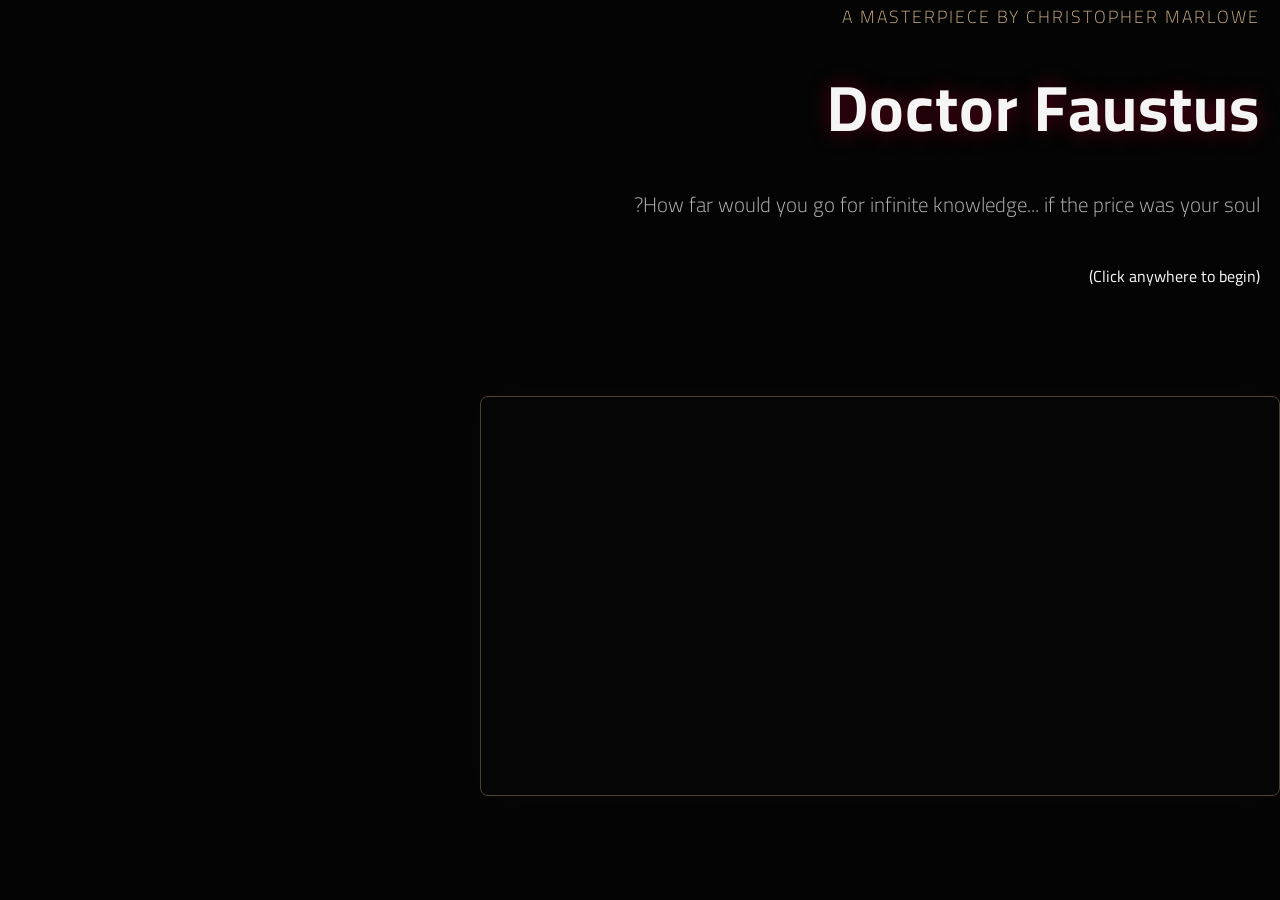
==== commit d037c1f2: "Update index.html" ====
--- a/index.html
+++ b/index.html
@@ -1,430 +1,46 @@
 <!DOCTYPE html>
-<html lang="ar">
+<html lang="ar" dir="rtl">
 <head>
     <meta charset="UTF-8">
-    <meta name="viewport" content="width=device-width, initial-scale=1.0, maximum-scale=1.0, user-scalable=no">
-    <title>Death Race Pro - Neon Edition</title>
-    <link href="https://fonts.font.im/css2?family=Tajawal:wght@400;700;900&display=swap" rel="stylesheet">
-    <style>
-        * { margin: 0; padding: 0; box-sizing: border-box; font-family: 'Tajawal', sans-serif; user-select: none; }
-        body { background-color: #050510; color: white; overflow: hidden; touch-action: none; }
-        
-        #gameCanvas { display: block; width: 100vw; height: 100vh; }
-        
-        /* واجهة المستخدم (HUD) */
-        .hud {
-            position: absolute; top: 15px; left: 15px; right: 15px;
-            display: flex; justify-content: space-between; z-index: 10;
-            pointer-events: none;
-        }
-        .hud-box {
-            background: rgba(0, 0, 0, 0.7); border: 2px solid #ff2a5f;
-            padding: 10px 15px; border-radius: 10px; box-shadow: 0 0 10px rgba(255, 42, 95, 0.5);
-            font-size: 18px; font-weight: bold; text-align: center;
-        }
-        .coin-text { color: #f1c40f; font-size: 22px; }
-        .score-text { color: #00d2ff; font-size: 22px; }
-        
-        /* شريط الصحة */
-        .health-container { width: 150px; background: #222; border-radius: 5px; margin-top: 5px; overflow: hidden; border: 1px solid #fff; }
-        .health-bar { height: 10px; background: #00e676; width: 100%; transition: width 0.2s, background 0.2s; }
-        
-        /* شاشة البداية والنهاية */
-        .screen {
-            position: absolute; top: 0; left: 0; width: 100%; height: 100%;
-            background: rgba(5, 5, 16, 0.9); display: flex; flex-direction: column;
-            align-items: center; justify-content: center; z-index: 20; backdrop-filter: blur(5px);
-        }
-        .title { font-size: 50px; color: #ff2a5f; text-shadow: 0 0 20px #ff2a5f; margin-bottom: 30px; font-weight: 900; text-align: center; direction: rtl;}
-        .btn {
-            background: linear-gradient(45deg, #ff2a5f, #ff7e9e); border: none; padding: 15px 40px;
-            font-size: 24px; color: white; border-radius: 50px; cursor: pointer;
-            box-shadow: 0 0 20px rgba(255, 42, 95, 0.6); transition: transform 0.2s; font-weight: bold; margin: 10px;
-        }
-        .btn:active { transform: scale(0.9); }
-        
-        /* أزرار الموبايل */
-        .mobile-controls {
-            position: absolute; bottom: 30px; left: 0; width: 100%;
-            display: flex; justify-content: space-between; padding: 0 20px; z-index: 10;
-        }
-        .dir-controls { display: flex; gap: 15px; }
-        .m-btn {
-            width: 70px; height: 70px; border-radius: 50%; background: rgba(0, 210, 255, 0.2);
-            border: 2px solid #00d2ff; color: white; font-size: 30px; display: flex;
-            align-items: center; justify-content: center; backdrop-filter: blur(4px);
-        }
-        .m-btn-shoot { background: rgba(255, 42, 95, 0.2); border-color: #ff2a5f; }
-        .m-btn:active { background: rgba(255, 255, 255, 0.3); transform: scale(0.9); }
-        
-        .hidden { display: none !important; }
-    </style>
+    <meta name="viewport" content="width=device-width, initial-scale=1.0">
+    <title>دكتور فاوستس | العرض الدعائي</title>
+    <link rel="preconnect" href="https://fonts.googleapis.com">
+    <link rel="preconnect" href="https://fonts.gstatic.com" crossorigin>
+    <link href="https://fonts.googleapis.com/css2?family=Cairo:wght@300;400;700&family=Cinzel:wght@400;700&display=swap" rel="stylesheet">
+    <link rel="stylesheet" href="style.css">
 </head>
 <body>
 
-    <div id="mainMenu" class="screen">
-        <div class="title">سباق الموت<br><span style="font-size: 30px; color:#00d2ff;">Neon Edition</span></div>
-        <div style="margin-bottom: 20px; font-size: 20px;">الرصيد: <span id="menuCoins" class="coin-text">0</span> 💰</div>
-        <button class="btn" id="startBtn">بدء السباق 🚀</button>
-        <p style="margin-top:20px; color:#aaa;">الكمبيوتر: أسهم للتحكم + مسطرة للرمي</p>
+        <!-- حاوية البرزنتيشن -->
+    <div id="presentation-container">
+
+        <!-- الشريحة الأولى (Slide 1) -->
+        <section class="slide active" id="slide-1">
+            <div class="overlay"></div>
+            <div class="hero-content">
+                <p class="subtitle">A Masterpiece by Christopher Marlowe</p>
+                <h1 class="main-title">Doctor Faustus</h1>
+                <p class="tagline">How far would you go for infinite knowledge... if the price was your soul?</p>
+                <p class="click-hint">(Click anywhere to begin)</p>
+            </div>
+        </section>
+
+        <!-- الشريحة الثانية (Slide 2) -->
+        <section class="slide" id="slide-2">
+            <div class="content-wrapper">
+                <h2 class="section-title">The Blood Pact</h2>
+                <div class="parchment">
+                    <p class="pact-text">"I, John Faustus of Wittenberg, Doctor, by these presents, do give both body and soul to Lucifer..."</p>
+                    <p class="pact-text">For four and twenty years, to live in all voluptuousness, with Mephistopheles as my servant.</p>
+                    <p class="pact-text highlight-blood">But what is the true price of infinite knowledge?</p>
+                </div>
+            </div>
+        </section>
+
     </div>
 
-    <div id="gameOverScreen" class="screen hidden">
-        <div class="title" style="color: red; text-shadow: 0 0 20px red;">تحطمت سيارتك!</div>
-        <div style="font-size: 24px; margin-bottom: 10px;">النقاط: <span id="finalScore" class="score-text">0</span></div>
-        <div style="font-size: 24px; margin-bottom: 30px;">جمعت: <span id="finalCoins" class="coin-text">0</span> 💰</div>
-        <button class="btn" id="restartBtn">إعادة المحاولة 🔄</button>
-    </div>
+    <script src="script.js"></script>
 
-    <div id="gameUI" class="hud hidden">
-        <div class="hud-box">
-            <div>الصحة</div>
-            <div class="health-container"><div id="healthBar" class="health-bar"></div></div>
-        </div>
-        <div class="hud-box">
-            <div>النقاط: <span id="scoreDisplay" class="score-text">0</span></div>
-            <div>المال: <span id="coinDisplay" class="coin-text">0</span></div>
-        </div>
-    </div>
 
-    <div id="mobileControls" class="mobile-controls hidden">
-        <div class="dir-controls">
-            <div class="m-btn" id="btnLeft">←</div>
-            <div class="m-btn" id="btnRight">→</div>
-        </div>
-        <div class="m-btn m-btn-shoot" id="btnShoot">🔥</div>
-    </div>
-
-    <canvas id="gameCanvas"></canvas>
-
-    <script>
-        const canvas = document.getElementById('gameCanvas');
-        const ctx = canvas.getContext('2d');
-        
-        // ربط الواجهات
-        const mainMenu = document.getElementById('mainMenu');
-        const gameOverScreen = document.getElementById('gameOverScreen');
-        const gameUI = document.getElementById('gameUI');
-        const mobileControls = document.getElementById('mobileControls');
-        const healthBar = document.getElementById('healthBar');
-        const scoreDisplay = document.getElementById('scoreDisplay');
-        const coinDisplay = document.getElementById('coinDisplay');
-        const menuCoins = document.getElementById('menuCoins');
-        
-        // إعدادات اللعبة
-        let W, H;
-        let roadSpeed = 15;
-        let lineOffset = 0;
-        let state = 'MENU'; // MENU, PLAYING, GAMEOVER
-        let shakeTime = 0;
-        
-        // بيانات اللاعب
-        let savedCoins = localStorage.getItem('deathRaceCoins') ? parseInt(localStorage.getItem('deathRaceCoins')) : 0;
-        menuCoins.innerText = savedCoins;
-
-        let player, entities, particles, keys;
-
-        // ضبط حجم الشاشة
-        function resize() {
-            W = canvas.width = window.innerWidth;
-            H = canvas.height = window.innerHeight;
-        }
-        window.addEventListener('resize', resize);
-        resize();
-
-        // التهيئة وبدء اللعبة
-        function initGame() {
-            player = {
-                x: W / 2, y: H - 150, width: 45, height: 85,
-                speed: 8, health: 100, maxHealth: 100,
-                score: 0, sessionCoins: 0, lastShot: 0,
-                color: '#00d2ff'
-            };
-            entities = []; // أعداء، طلقات، فلوس
-            particles = [];
-            keys = {};
-            roadSpeed = 12;
-            shakeTime = 0;
-            
-            state = 'PLAYING';
-            mainMenu.classList.add('hidden');
-            gameOverScreen.classList.add('hidden');
-            gameUI.classList.remove('hidden');
-            mobileControls.classList.remove('hidden');
-            
-            updateHUD();
-            gameLoop();
-        }
-
-        // --- نظام الرسم ---
-        function drawRoad() {
-            // الشارع
-            ctx.fillStyle = '#111';
-            ctx.fillRect(0, 0, W, H);
-            
-            // الخطوط المتقطعة بالوسط
-            ctx.strokeStyle = 'rgba(255, 255, 255, 0.5)';
-            ctx.lineWidth = 10;
-            ctx.setLineDash([40, 40]);
-            ctx.lineDashOffset = -lineOffset;
-            
-            ctx.beginPath();
-            ctx.moveTo(W / 2 - 80, 0); ctx.lineTo(W / 2 - 80, H);
-            ctx.moveTo(W / 2 + 80, 0); ctx.lineTo(W / 2 + 80, H);
-            ctx.stroke();
-            ctx.setLineDash([]);
-            
-            // حدود الشارع (عشب/رصيف)
-            ctx.fillStyle = '#0a0a0a';
-            ctx.fillRect(0, 0, W/2 - 180, H);
-            ctx.fillRect(W/2 + 180, 0, W, H);
-            
-            ctx.strokeStyle = '#ff2a5f';
-            ctx.lineWidth = 5;
-            ctx.beginPath();
-            ctx.moveTo(W/2 - 180, 0); ctx.lineTo(W/2 - 180, H);
-            ctx.moveTo(W/2 + 180, 0); ctx.lineTo(W/2 + 180, H);
-            ctx.stroke();
-
-            lineOffset += roadSpeed;
-        }
-
-        function drawCar(c, isEnemy = false) {
-            ctx.save();
-            ctx.translate(c.x, c.y);
-            
-            // توهج نيون
-            ctx.shadowBlur = 15;
-            ctx.shadowColor = c.color;
-            
-            // جسم السيارة
-            ctx.fillStyle = c.color;
-            ctx.fillRect(-c.width/2, -c.height/2, c.width, c.height);
-            
-            // الزجاج
-            ctx.shadowBlur = 0;
-            ctx.fillStyle = '#000';
-            ctx.fillRect(-c.width/2 + 5, -c.height/2 + 15, c.width - 10, 20); // أمامي
-            ctx.fillRect(-c.width/2 + 5, c.height/2 - 25, c.width - 10, 15); // خلفي
-            
-            // أضواء
-            ctx.fillStyle = isEnemy ? '#ff0000' : '#fff';
-            ctx.fillRect(-c.width/2 + 2, -c.height/2 - 2, 10, 5);
-            ctx.fillRect(c.width/2 - 12, -c.height/2 - 2, 10, 5);
-            
-            // نيران العادم (البنص) للاعب
-            if (!isEnemy) {
-                ctx.fillStyle = Math.random() > 0.5 ? '#ff9d00' : '#ff2a5f';
-                ctx.beginPath();
-                ctx.arc(-c.width/4, c.height/2 + Math.random()*15, 6, 0, Math.PI*2);
-                ctx.arc(c.width/4, c.height/2 + Math.random()*15, 6, 0, Math.PI*2);
-                ctx.fill();
-            }
-            
-            ctx.restore();
-        }
-
-        // --- نظام التحديث والتفاعلات ---
-        function update() {
-            if (state !== 'PLAYING') return;
-
-            // زيادة صعوبة اللعبة وسرعة الشارع تدريجياً
-            roadSpeed = 12 + (player.score / 500);
-            player.score += 1;
-
-            // حركة اللاعب
-            if (keys['ArrowLeft'] || keys['btnLeft']) player.x -= player.speed;
-            if (keys['ArrowRight'] || keys['btnRight']) player.x += player.speed;
-            
-            // حدود الشارع
-            if (player.x < W/2 - 150) player.x = W/2 - 150;
-            if (player.x > W/2 + 150) player.x = W/2 + 150;
-
-            // إطلاق النار
-            if ((keys[' '] || keys['btnShoot']) && Date.now() - player.lastShot > 200) {
-                player.lastShot = Date.now();
-                entities.push({ type: 'bullet', x: player.x, y: player.y - player.height/2, w: 6, h: 20, speed: -20, color: '#00d2ff' });
-            }
-
-            // توليد أعداء وفلوس
-            if (Math.random() < 0.03) {
-                entities.push({
-                    type: 'enemy', x: W/2 - 140 + Math.random() * 280, y: -100,
-                    width: 45, height: 85, speed: roadSpeed - 4 + Math.random() * 3, // أبطأ من الشارع حتى يبينون يقتربون
-                    color: '#ff2a5f', hp: 30
-                });
-            }
-            if (Math.random() < 0.02) {
-                entities.push({ type: 'coin', x: W/2 - 140 + Math.random() * 280, y: -50, radius: 15, speed: roadSpeed });
-            }
-
-            // تحديث العناصر (أعداء، فلوس، طلقات)
-            for (let i = entities.length - 1; i >= 0; i--) {
-                let e = entities[i];
-                e.y += e.speed;
-
-                // ذكاء العدو (يطاردك شوي)
-                if (e.type === 'enemy' && e.y < player.y) {
-                    if (e.x < player.x - 20) e.x += 1;
-                    if (e.x > player.x + 20) e.x -= 1;
-                }
-
-                // مسح اللي يطلع برة الشاشة
-                if (e.y > H + 100 || e.y < -200) { entities.splice(i, 1); continue; }
-
-                // التصادم
-                if (e.type === 'coin') {
-                    if (Math.hypot(player.x - e.x, player.y - e.y) < 40) {
-                        player.sessionCoins += 10;
-                        createParticles(e.x, e.y, '#f1c40f');
-                        entities.splice(i, 1);
-                        continue;
-                    }
-                }
-
-                if (e.type === 'enemy') {
-                    // تصادم العدو مع اللاعب
-                    if (Math.abs(player.x - e.x) < 40 && Math.abs(player.y - e.y) < 80) {
-                        player.health -= 20;
-                        shakeTime = 15;
-                        createParticles(player.x, player.y - 40, '#ff0000');
-                        entities.splice(i, 1);
-                        if (player.health <= 0) gameOver();
-                        continue;
-                    }
-
-                    // تصادم طلقاتك مع العدو
-                    for (let j = entities.length - 1; j >= 0; j--) {
-                        let b = entities[j];
-                        if (b.type === 'bullet' && Math.abs(b.x - e.x) < 30 && Math.abs(b.y - e.y) < 45) {
-                            e.hp -= 15;
-                            entities.splice(j, 1); // مسح الطلقة
-                            createParticles(b.x, b.y, '#ff9d00');
-                            if (e.hp <= 0) {
-                                createParticles(e.x, e.y, '#ff2a5f', 30);
-                                player.score += 100;
-                                shakeTime = 5;
-                                entities.splice(i, 1); // مسح العدو
-                            }
-                            break;
-                        }
-                    }
-                }
-            }
-
-            // تحديث الجزيئات (الانفجارات)
-            for (let i = particles.length - 1; i >= 0; i--) {
-                let p = particles[i];
-                p.x += p.vx; p.y += p.vy; p.alpha -= 0.05;
-                if (p.alpha <= 0) particles.splice(i, 1);
-            }
-
-            updateHUD();
-        }
-
-        // --- المؤثرات والرسم النهائي ---
-        function draw() {
-            ctx.save();
-            
-            // اهتزاز الشاشة (Juiciness)
-            if (shakeTime > 0) {
-                let dx = (Math.random() - 0.5) * 15;
-                let dy = (Math.random() - 0.5) * 15;
-                ctx.translate(dx, dy);
-                shakeTime--;
-            }
-
-            drawRoad();
-
-            // رسم الكيانات
-            entities.forEach(e => {
-                if (e.type === 'bullet') {
-                    ctx.fillStyle = e.color; ctx.shadowBlur = 10; ctx.shadowColor = e.color;
-                    ctx.fillRect(e.x - e.w/2, e.y, e.w, e.h); ctx.shadowBlur = 0;
-                } else if (e.type === 'enemy') {
-                    drawCar(e, true);
-                } else if (e.type === 'coin') {
-                    ctx.fillStyle = '#f1c40f'; ctx.beginPath();
-                    ctx.arc(e.x, e.y, e.radius, 0, Math.PI*2); ctx.fill();
-                    ctx.fillStyle = '#fff'; ctx.textAlign = 'center'; ctx.textBaseline = 'middle';
-                    ctx.font = '16px Arial'; ctx.fillText('$', e.x, e.y);
-                }
-            });
-
-            if (state === 'PLAYING') drawCar(player);
-
-            // رسم الانفجارات
-            particles.forEach(p => {
-                ctx.globalAlpha = p.alpha; ctx.fillStyle = p.color;
-                ctx.beginPath(); ctx.arc(p.x, p.y, p.size, 0, Math.PI*2); ctx.fill();
-            });
-            ctx.globalAlpha = 1;
-
-            ctx.restore();
-        }
-
-        function gameLoop() {
-            if (state === 'PLAYING') {
-                update();
-                draw();
-                requestAnimationFrame(gameLoop);
-            }
-        }
-
-        // المساعدات
-        function createParticles(x, y, color, count = 10) {
-            for (let i = 0; i < count; i++) {
-                particles.push({
-                    x: x, y: y, color: color, size: Math.random() * 5 + 2,
-                    vx: (Math.random() - 0.5) * 10, vy: (Math.random() - 0.5) * 10, alpha: 1
-                });
-            }
-        }
-
-        function updateHUD() {
-            scoreDisplay.innerText = player.score;
-            coinDisplay.innerText = player.sessionCoins;
-            healthBar.style.width = Math.max(0, player.health) + '%';
-            if (player.health < 30) healthBar.style.background = '#ff0000';
-            else healthBar.style.background = '#00e676';
-        }
-
-        function gameOver() {
-            state = 'GAMEOVER';
-            savedCoins += player.sessionCoins;
-            localStorage.setItem('deathRaceCoins', savedCoins); // حفظ الفلوس بالمتصفح
-            
-            document.getElementById('finalScore').innerText = player.score;
-            document.getElementById('finalCoins').innerText = player.sessionCoins;
-            menuCoins.innerText = savedCoins;
-            
-            gameUI.classList.add('hidden');
-            mobileControls.classList.add('hidden');
-            gameOverScreen.classList.remove('hidden');
-        }
-
-        // --- التحكم بالأزرار واللمس ---
-        window.addEventListener('keydown', e => keys[e.key] = true);
-        window.addEventListener('keyup', e => keys[e.key] = false);
-
-        const bindBtn = (id, key) => {
-            const btn = document.getElementById(id);
-            btn.addEventListener('touchstart', (e) => { e.preventDefault(); keys[key] = true; });
-            btn.addEventListener('touchend', (e) => { e.preventDefault(); keys[key] = false; });
-            btn.addEventListener('mousedown', () => keys[key] = true);
-            btn.addEventListener('mouseup', () => keys[key] = false);
-            btn.addEventListener('mouseleave', () => keys[key] = false);
-        };
-
-        bindBtn('btnLeft', 'btnLeft');
-        bindBtn('btnRight', 'btnRight');
-        bindBtn('btnShoot', 'btnShoot');
-
-        document.getElementById('startBtn').addEventListener('click', initGame);
-        document.getElementById('restartBtn').addEventListener('click', initGame);
-
-        // رسم خلفية أولية للشاشة الرئيسية
-        drawRoad(); 
-    </script>
 </body>
 </html>
--- a/style.css
+++ b/style.css
@@ -0,0 +1,219 @@
+/* إعادة تعيين الإعدادات الافتراضية */
+* {
+    margin: 0;
+    padding: 0;
+    box-sizing: border-box;
+}
+
+:root {
+    --bg-dark: #0a0a0a;
+    --accent-gold: #c5a880;
+    --accent-crimson: #800020;
+    --text-light: #f5f5f5;
+    --text-muted: #b3b3b3;
+    --font-arabic: 'Cairo', sans-serif;
+}
+
+body {
+    font-family: var(--font-arabic);
+    background-color: var(--bg-dark);
+    color: var(--text-light);
+    overflow-x: hidden;
+}
+
+/* تصميم قسم الـ Hero */
+.hero-section {
+    position: relative;
+    width: 100%;
+    height: 100vh;
+    display: flex;
+    justify-content: center;
+    align-items: center;
+    text-align: center;
+    background: radial-gradient(circle, #1a050a 0%, #0a0a0a 100%); /* خلفية متدرجة تعطي عمقاً للمكان */
+    background-size: cover;
+    background-position: center;
+}
+
+/* طبقة الفلتر المظلم */
+.overlay {
+    position: absolute;
+    top: 0;
+    left: 0;
+    width: 100%;
+    height: 100%;
+    background: rgba(0, 0, 0, 0.6);
+    z-index: 1;
+}
+
+/* محتوى الواجهة */
+.hero-content {
+    position: relative;
+    z-index: 2;
+    max-width: 800px;
+    padding: 0 20px;
+    animation: fadeIn 1.5s ease-out;
+}
+
+.subtitle {
+    font-size: 1.1rem;
+    color: var(--accent-gold);
+    text-transform: uppercase;
+    letter-spacing: 2px;
+    margin-bottom: 15px;
+    font-weight: 300;
+}
+
+.main-title {
+    font-size: 4rem;
+    font-weight: 700;
+    color: var(--text-light);
+    text-shadow: 0px 0px 20px rgba(128, 0, 32, 0.7);
+    margin-bottom: 20px;
+    letter-spacing: 1px;
+}
+
+.tagline {
+    font-size: 1.3rem;
+    color: var(--text-muted);
+    margin-bottom: 40px;
+    font-weight: 300;
+    line-height: 1.6;
+}
+
+/* الأزرار التفاعلية */
+.cta-container {
+    display: flex;
+    justify-content: center;
+    gap: 20px;
+}
+
+.btn {
+    display: inline-block;
+    padding: 12px 35px;
+    font-size: 1rem;
+    font-weight: 700;
+    text-decoration: none;
+    border-radius: 4px;
+    transition: all 0.4s ease;
+    cursor: pointer;
+}
+
+.btn-primary {
+    background-color: var(--accent-crimson);
+    color: var(--text-light);
+    border: 1px solid var(--accent-crimson);
+    box-shadow: 0 4px 15px rgba(128, 0, 32, 0.4);
+}
+
+.btn-primary:hover {
+    background-color: transparent;
+    color: var(--text-light);
+    border-color: var(--text-light);
+    box-shadow: 0 4px 20px rgba(255, 255, 255, 0.2);
+    transform: translateY(-3px);
+}
+
+.btn-secondary {
+    background-color: transparent;
+    color: var(--accent-gold);
+    border: 1px solid var(--accent-gold);
+}
+
+.btn-secondary:hover {
+    background-color: var(--accent-gold);
+    color: var(--bg-dark);
+    transform: translateY(-3px);
+}
+
+/* أنيميشن لظهور المحتوى بسلاسة عند فتح الموقع */
+@keyframes fadeIn {
+    from {
+        opacity: 0;
+        transform: translateY(20px);
+    }
+    to {
+        opacity: 1;
+        transform: translateY(0);
+    }
+}
+
+/* متجاوب مع الشاشات الصغيرة (الموبايل) */
+@media (max-width: 768px) {
+    .main-title {
+        font-size: 2.5rem;
+    }
+    .tagline {
+        font-size: 1.1rem;
+    }
+    .cta-container {
+        flex-direction: column;
+        gap: 15px;
+    }
+}
+/* Section 2: The Blood Pact */
+.contract-section {
+    min-height: 100vh;
+    background-color: #050505; /* لون أسود أعمق من الواجهة الأولى */
+    display: flex;
+    justify-content: center;
+    align-items: center;
+    padding: 50px 20px;
+}
+
+.content-wrapper {
+    max-width: 800px;
+    text-align: center;
+}
+
+/* عنوان السكشن المخفي بالبداية */
+.section-title {
+    font-family: 'Cinzel', serif; /* خط كلاسيكي */
+    font-size: 3rem;
+    color: var(--accent-crimson);
+    margin-bottom: 40px;
+    text-shadow: 0 0 15px rgba(128, 0, 32, 0.6);
+    opacity: 0;
+    transform: translateY(30px);
+    transition: all 1s ease-in-out;
+}
+
+/* كلاس الظهور اللي راح نضيفه بالـ JavaScript */
+.section-title.visible {
+    opacity: 1;
+    transform: translateY(0);
+}
+
+/* صندوق النص (ورقة العقد) */
+.parchment {
+    background: rgba(15, 15, 15, 0.8);
+    border: 1px solid var(--accent-gold);
+    padding: 50px;
+    border-radius: 8px;
+    box-shadow: 0 0 30px rgba(197, 168, 128, 0.05);
+}
+
+.pact-text {
+    font-size: 1.4rem;
+    line-height: 1.8;
+    margin-bottom: 25px;
+    font-style: italic;
+    color: var(--text-muted);
+    opacity: 0;
+    transform: translateY(20px);
+    transition: all 1.2s ease-in-out 0.2s; /* تأخير بسيط حتى يظهر بعد العنوان */
+}
+
+.pact-text.visible {
+    opacity: 1;
+    transform: translateY(0);
+}
+
+/* النص البارز باللون القرمزي */
+.highlight-blood {
+    color: var(--accent-crimson);
+    font-weight: 700;
+    font-size: 1.6rem;
+    margin-top: 40px;
+    font-style: normal;
+}
